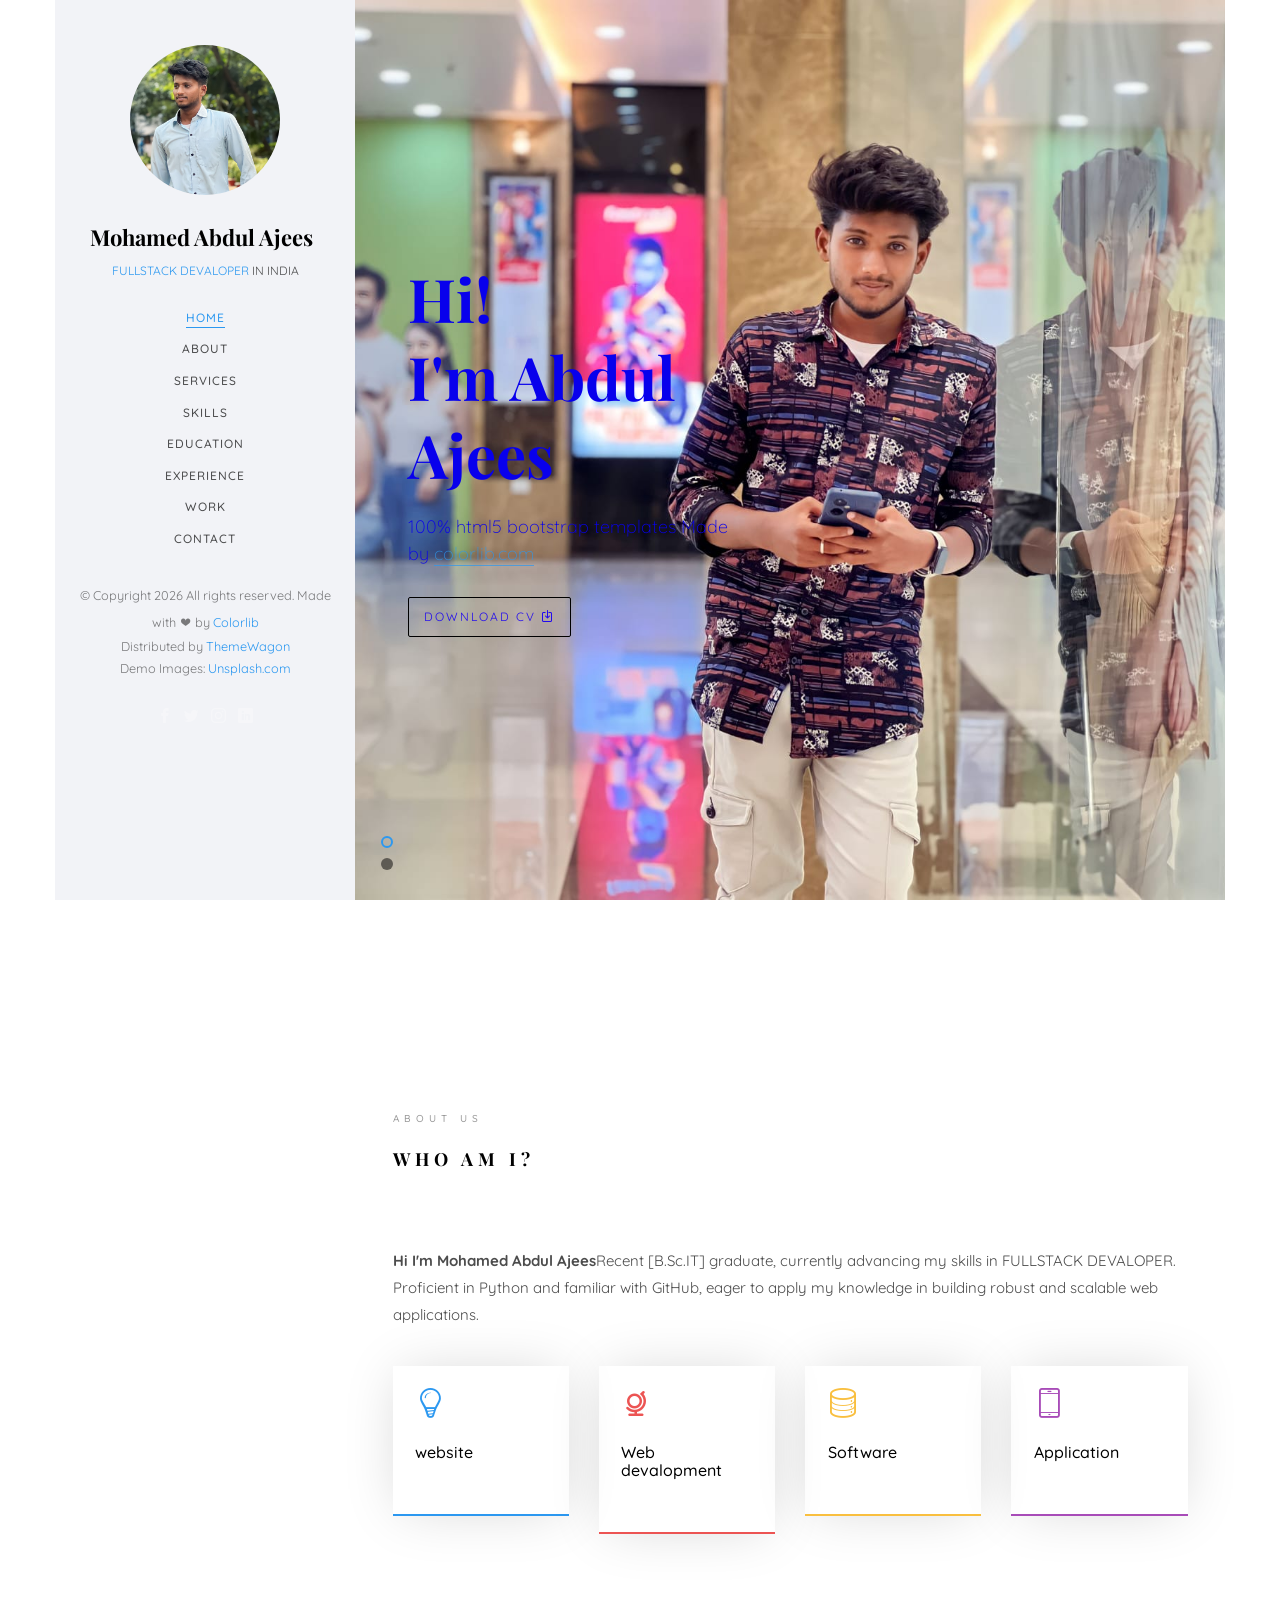
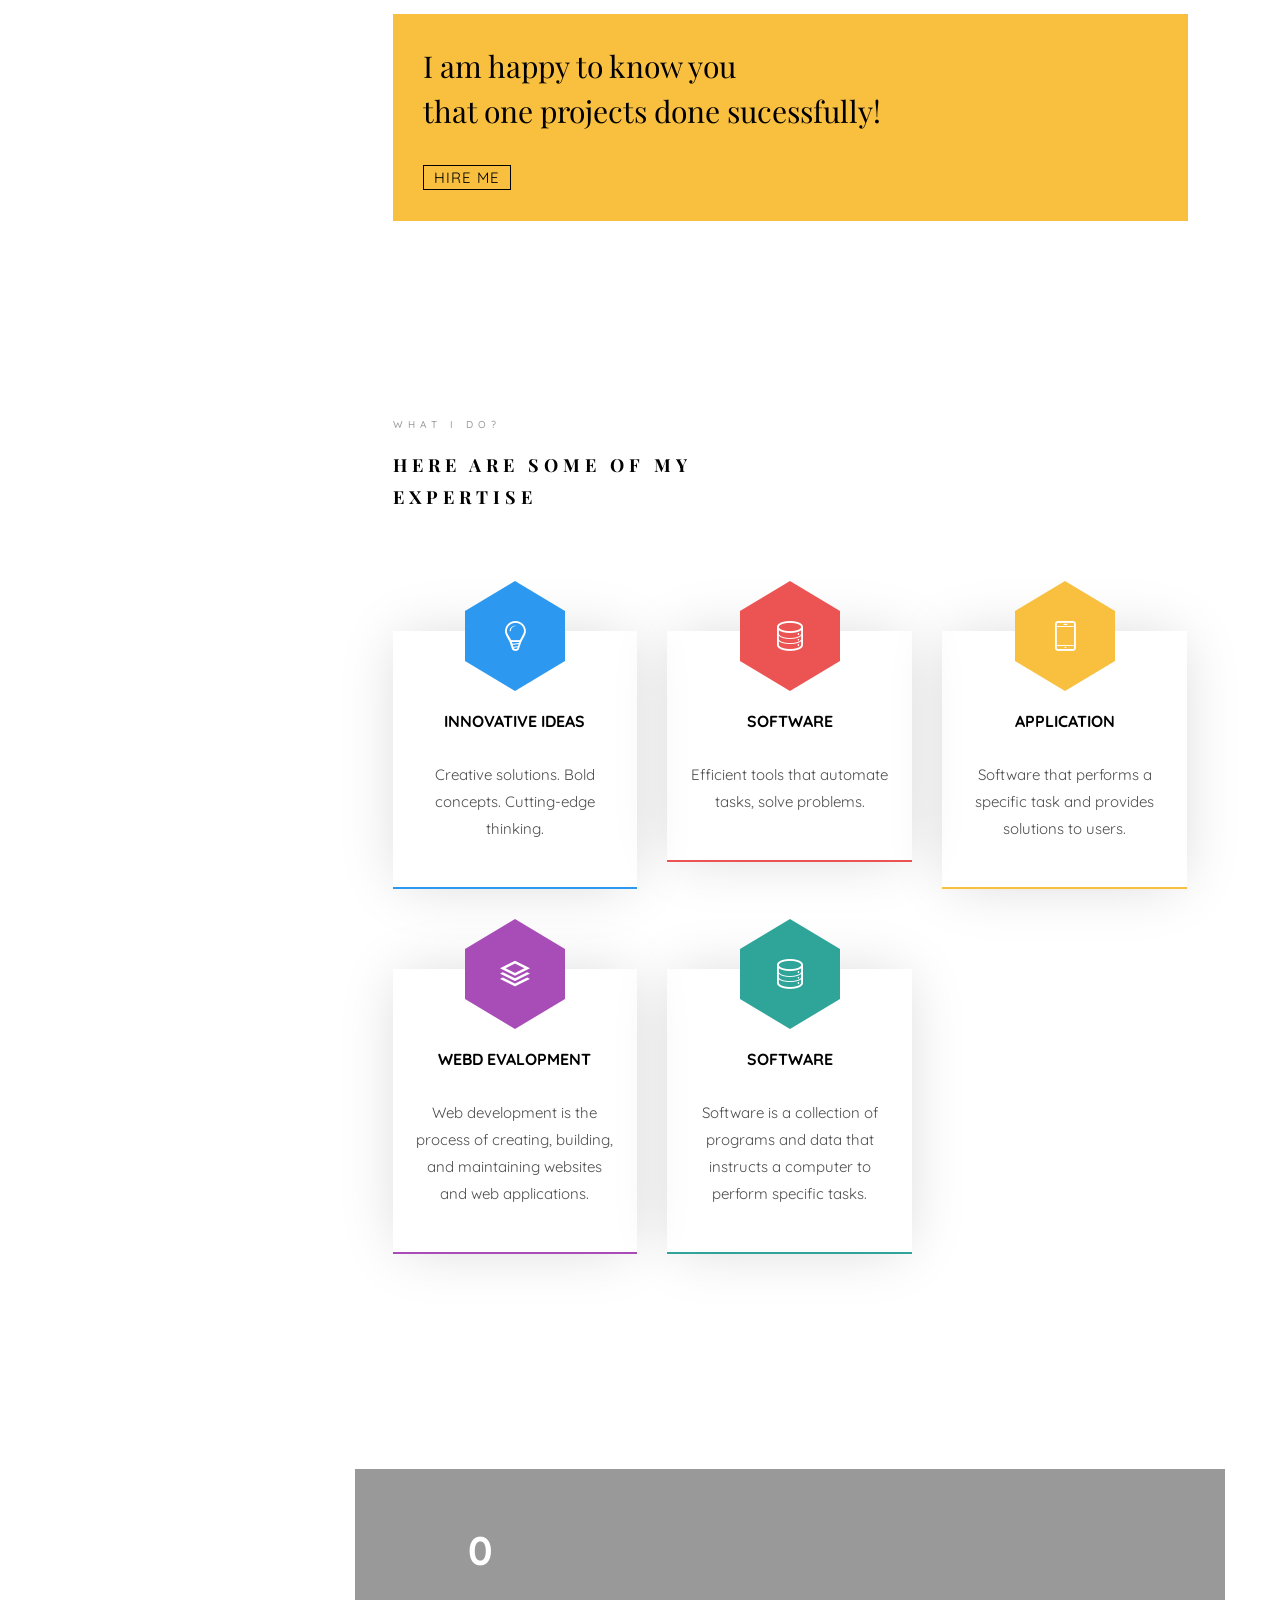
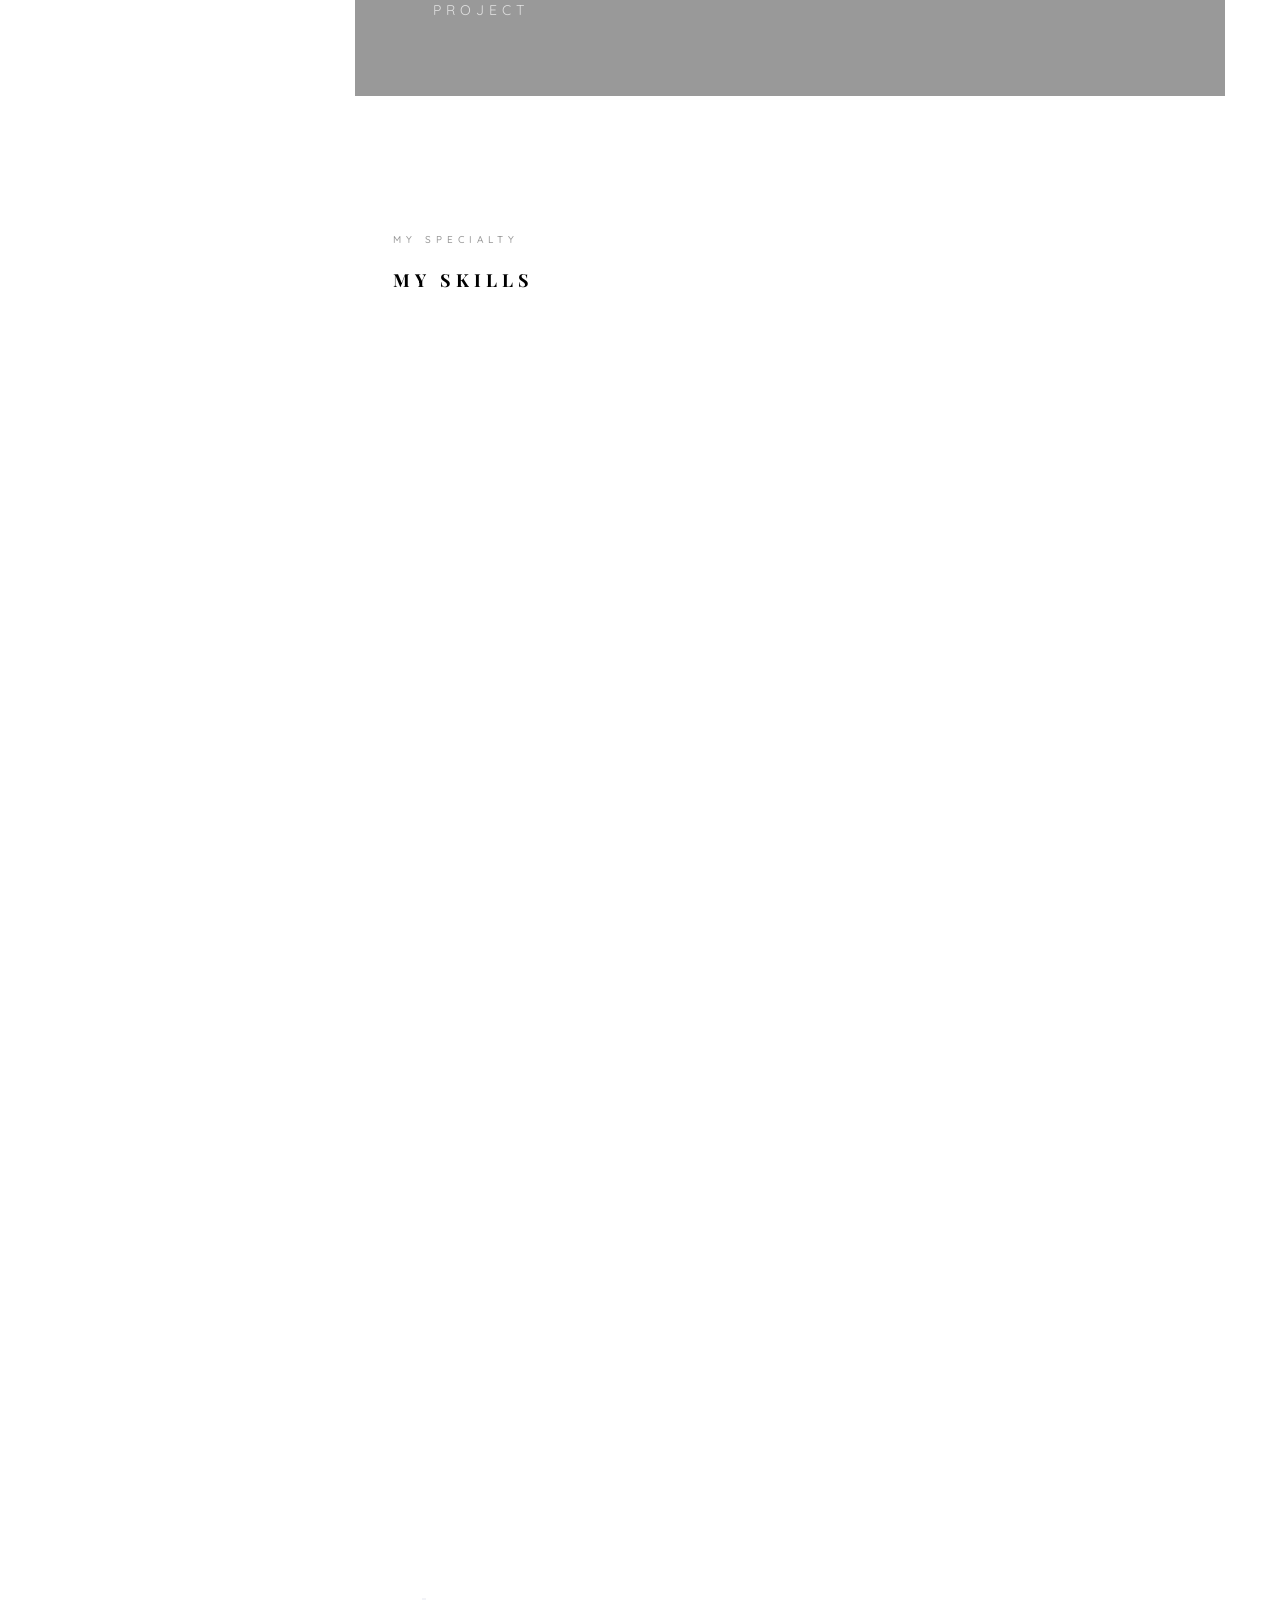
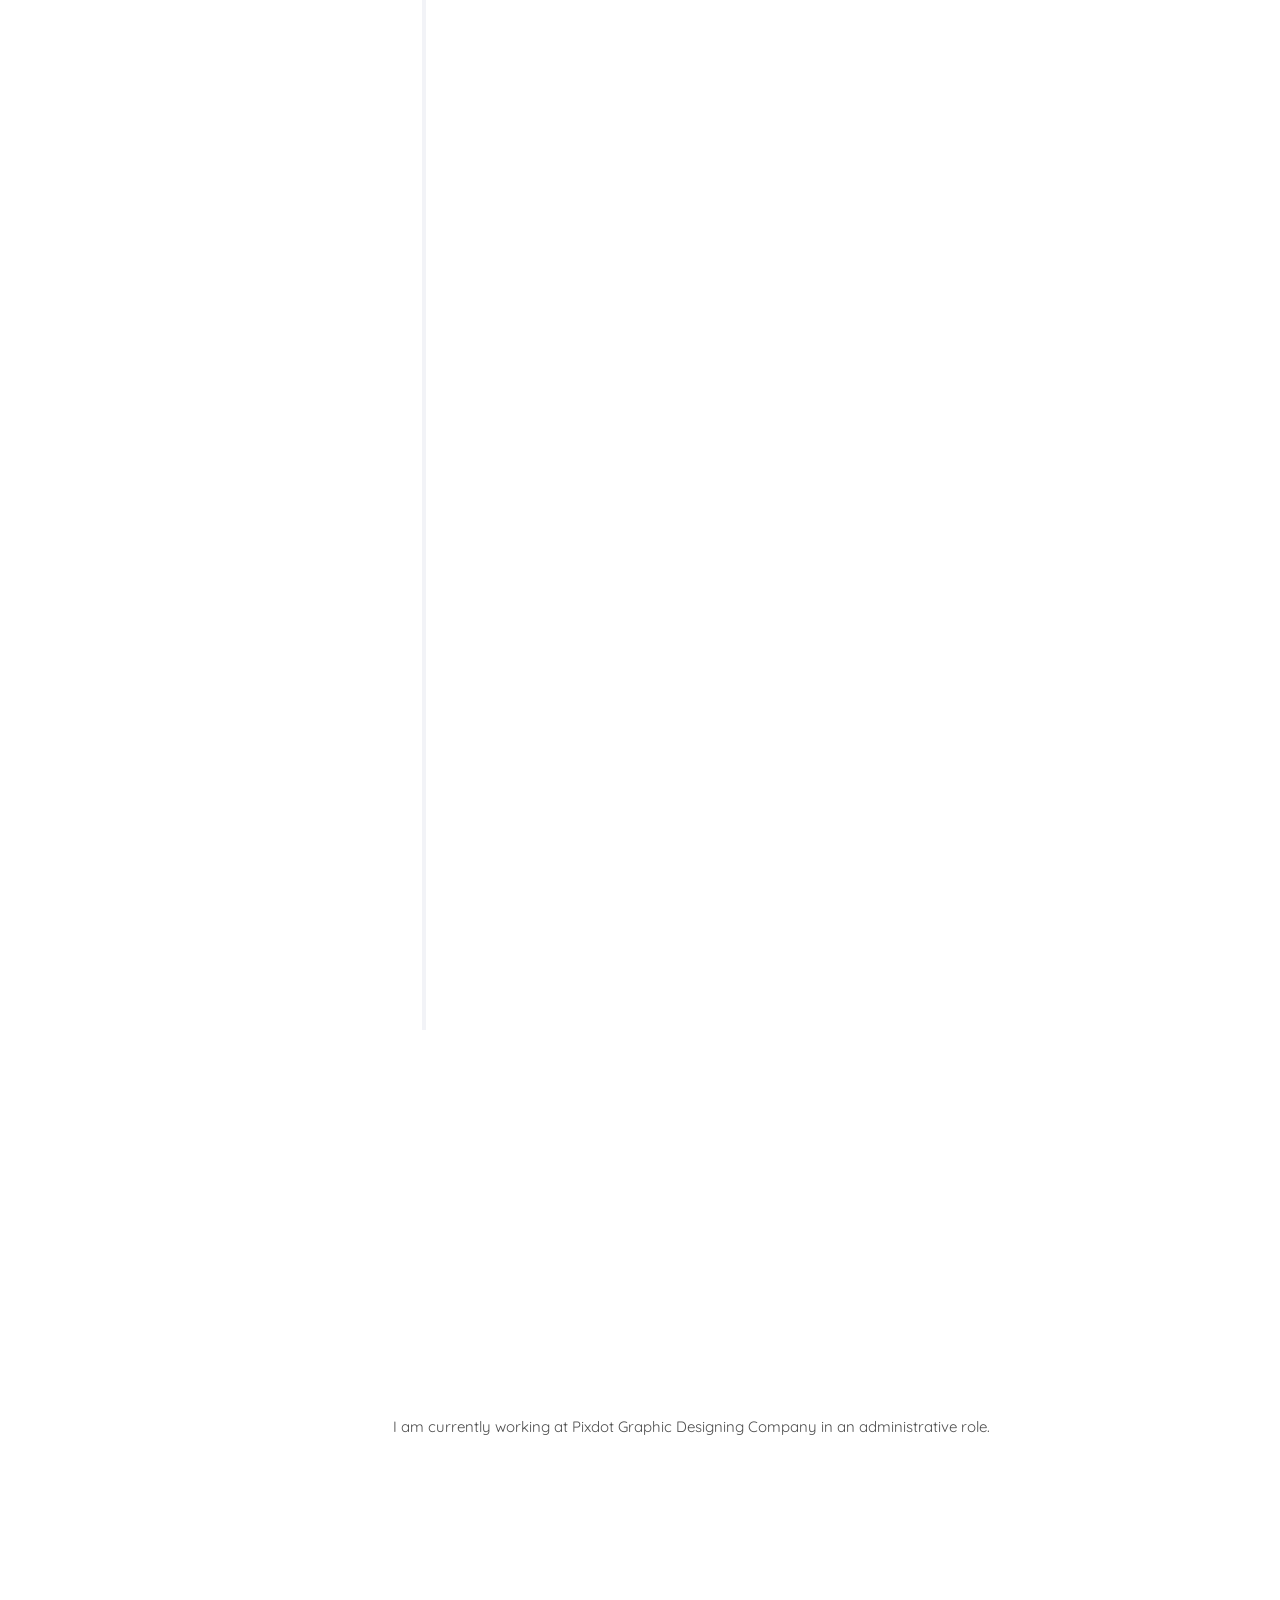
==== index.html @ 79e0f94f "new portfolio" ====
<!DOCTYPE HTML>
<html>
	<head>
	<meta charset="utf-8">
	<meta http-equiv="X-UA-Compatible" content="IE=edge">
	<title>Mohamed Abdul Ajess</title>
	<meta name="viewport" content="width=device-width, initial-scale=1">
	<meta name="description" content="" />
	<meta name="keywords" content="" />
	<meta name="author" content="" />

  <!-- Facebook and Twitter integration -->
	<meta property="og:title" content=""/>
	<meta property="og:image" content=""/>
	<meta property="og:url" content=""/>
	<meta property="og:site_name" content=""/>
	<meta property="og:description" content=""/>
	<meta name="twitter:title" content="" />
	<meta name="twitter:image" content="" />
	<meta name="twitter:url" content="" />
	<meta name="twitter:card" content="" />

	<!-- Place favicon.ico and apple-touch-icon.png in the root directory -->
	<link rel="shortcut icon" href="favicon.ico">

	<link href="https://fonts.googleapis.com/css?family=Quicksand:300,400,500,700" rel="stylesheet">
	<link href="https://fonts.googleapis.com/css?family=Playfair+Display:400,400i,700" rel="stylesheet">
	
	<!-- Animate.css -->
	<link rel="stylesheet" href="css/animate.css">
	<!-- Icomoon Icon Fonts-->
	<link rel="stylesheet" href="css/icomoon.css">
	<!-- Bootstrap  -->
	<link rel="stylesheet" href="css/bootstrap.css">
	<!-- Flexslider  -->
	<link rel="stylesheet" href="css/flexslider.css">
	<!-- Flaticons  -->
	<link rel="stylesheet" href="fonts/flaticon/font/flaticon.css">
	<!-- Owl Carousel -->
	<link rel="stylesheet" href="css/owl.carousel.min.css">
	<link rel="stylesheet" href="css/owl.theme.default.min.css">
	<!-- Theme style  -->
	<link rel="stylesheet" href="css/style.css">

	<!-- Modernizr JS -->
	<script src="js/modernizr-2.6.2.min.js"></script>
	<!-- FOR IE9 below -->
	<!--[if lt IE 9]>
	<script src="js/respond.min.js"></script>
	<![endif]-->

	</head>
	<body>
	<div id="colorlib-page">
		<div class="container-wrap">
		<a href="#" class="js-colorlib-nav-toggle colorlib-nav-toggle" data-toggle="collapse" data-target="#navbar" aria-expanded="false" aria-controls="navbar"><i></i></a>
		<aside id="colorlib-aside" role="complementary" class="border js-fullheight">
			<div class="text-center">
				<div class="author-img" style="background-image: url(images/firstp1.jpg);"></div>
				<h1 id="colorlib-logo"><a href="index.html">Mohamed Abdul Ajees</a></h1>
				<span class="position"><a href="#">fullstack Devaloper</a> in India</span>
			</div>
			<nav id="colorlib-main-menu" role="navigation" class="navbar">
				<div id="navbar" class="collapse">
					<ul>
						<li class="active"><a href="#" data-nav-section="home">Home</a></li>
						<li><a href="#" data-nav-section="about">About</a></li>
						<li><a href="#" data-nav-section="services">Services</a></li>
						<li><a href="#" data-nav-section="skills">Skills</a></li>
						<li><a href="#" data-nav-section="education">Education</a></li>
						<li><a href="#" data-nav-section="experience">Experience</a></li>
						<li><a href="#" data-nav-section="work">Work</a></li>
						<li><a href="#" data-nav-section="contact">Contact</a></li>
					</ul>
				</div>
			</nav>

			<div class="colorlib-footer">
				<p><small>&copy; <!-- Link back to Colorlib can't be removed. Template is licensed under CC BY 3.0. -->
Copyright <script>document.write(new Date().getFullYear());</script> All rights reserved. Made with <i class="icon-heart" aria-hidden="true"></i> by <a href="https://colorlib.com" target="_blank">Colorlib</a>
<!-- Link back to Colorlib can't be removed. Template is licensed under CC BY 3.0. --> </span> <span>Distributed by <a href="https://themewagon.com" target="_blank">ThemeWagon</a></span> <span>Demo Images: <a href="https://unsplash.com/" target="_blank">Unsplash.com</a></span></small></p>
				<ul>
					<li><a href="#"><i class="icon-facebook2"></i></a></li>
					<li><a href="#"><i class="icon-twitter2"></i></a></li>
					<li><a href="#"><i class="icon-instagram"></i></a></li>
					<li><a href="#"><i class="icon-linkedin2"></i></a></li>
				</ul>
			</div>

		</aside>

		<div id="colorlib-main">
			<section id="colorlib-hero" class="js-fullheight" data-section="home">
				<div class="flexslider js-fullheight">
					<ul class="slides">
				   	<li style="background-image: url(images/pic1.jpg);">
				   		<div class="overlay"></div>
				   		<div class="container-fluid">
				   			<div class="row">
					   			<div class="col-md-6 col-md-offset-3 col-md-pull-3 col-sm-12 col-xs-12 js-fullheight slider-text">
					   				<div class="slider-text-inner js-fullheight">
					   					<div class="desc">
						   					<h1>Hi! <br>I'm Abdul Ajees</h1>
						   					<h2>100% html5 bootstrap templates Made by <a href="https://colorlib.com/" target="_blank">colorlib.com</a></h2>
												<p><a class="btn btn-primary btn-learn">Download CV <i class="icon-download4"></i></a></p>
											</div>
					   				</div>
					   			</div>
					   		</div>
				   		</div>
				   	</li>
				   	<li style="background-image: url(images/pic2.jpg);">
				   		<div class="overlay"></div>
				   		<div class="container-fluid">
				   			<div class="row">
					   			<div class="col-md-6 col-md-offset-3 col-md-pull-3 col-sm-12 col-xs-12 js-fullheight slider-text">
					   				<div class="slider-text-inner">
					   					<div class="desc">
						   					<h1>I am <br>a Web Devaloper</h1>
												<h2>100% html5 bootstrap templates Made by <a href="https://colorlib.com/" target="_blank">colorlib.com</a></h2>
												<p><a class="btn btn-primary btn-learn">View Portfolio <i class="icon-briefcase3"></i></a></p>
											</div>
					   				</div>
					   			</div>
					   		</div>
				   		</div>
				   	</li>
				  	</ul>
			  	</div>
			</section>

			<section class="colorlib-about" data-section="about">
				<div class="colorlib-narrow-content">
					<div class="row">
						<div class="col-md-12">
							<div class="row row-bottom-padded-sm animate-box" data-animate-effect="fadeInLeft">
								<div class="col-md-12">
									<div class="about-desc">
										<span class="heading-meta">About Us</span>
										<h2 class="colorlib-heading">Who Am I?</h2>
										<p><strong>Hi I'm Mohamed Abdul Ajees</strong>Recent [B.Sc.IT] graduate, currently advancing my skills in FULLSTACK DEVALOPER. Proficient in Python and familiar with GitHub, eager to apply my knowledge in building robust and scalable web applications.</p>
									</div>
								</div>
							</div>
							<div class="row">
								<div class="col-md-3 animate-box" data-animate-effect="fadeInLeft">
									<div class="services color-1">
										<span class="icon2"><i class="icon-bulb"></i></span>
										<h3>website          </h3>
									</div>
								</div>
								<div class="col-md-3 animate-box" data-animate-effect="fadeInRight">
									<div class="services color-2">
										<span class="icon2"><i class="icon-globe-outline"></i></span>
										<h3>Web devalopment</h3>
									</div>
								</div>
								<div class="col-md-3 animate-box" data-animate-effect="fadeInTop">
									<div class="services color-3">
										<span class="icon2"><i class="icon-data"></i></span>
										<h3>Software       </h3>
									</div>
								</div>
								<div class="col-md-3 animate-box" data-animate-effect="fadeInBottom">
									<div class="services color-4">
										<span class="icon2"><i class="icon-phone3"></i></span>
										<h3>Application      </h3>
									</div>
								</div>
							</div>
							<div class="row">
								<div class="col-md-12 animate-box" data-animate-effect="fadeInLeft">
									<div class="hire">
										<h2>I am happy to know you <br>that one projects done sucessfully!</h2>
										<a href="#" class="btn-hire">Hire me</a>
									</div>
								</div>
							</div>
						</div>
					</div>
				</div>
			</section>


			
			<section class="colorlib-services" data-section="services">
				<div class="colorlib-narrow-content">
					<div class="row">
						<div class="col-md-6 col-md-offset-3 col-md-pull-3 animate-box" data-animate-effect="fadeInLeft">
							<span class="heading-meta">What I do?</span>
							<h2 class="colorlib-heading">Here are some of my expertise</h2>
						</div>
					</div>
					<div class="row row-pt-md">
						<div class="col-md-4 text-center animate-box">
							<div class="services color-1">
								<span class="icon">
									<i class="icon-bulb"></i>
								</span>
								<div class="desc">
									<h3>Innovative Ideas     </h3>
									<p>Creative solutions. Bold concepts. Cutting-edge thinking.</p>
								</div>
							</div>
						</div>
						<div class="col-md-4 text-center animate-box">
							<div class="services color-2">
								<span class="icon">
									<i class="icon-data"></i>
								</span>
								<div class="desc">
									<h3>Software     </h3>
									<p>Efficient tools that automate tasks, solve problems.</p>
								</div>
							</div>
						</div>
						<div class="col-md-4 text-center animate-box">
							<div class="services color-3">
								<span class="icon">
									<i class="icon-phone3"></i>
								</span>
								<div class="desc">
									<h3>Application     </h3>
									<p>Software that performs a specific task and provides solutions to users.</p>
								</div>
							</div>
						</div>
						<div class="col-md-4 text-center animate-box">
							<div class="services color-4">
								<span class="icon">
									<i class="icon-layers2"></i>
								</span>
								<div class="desc">
									<h3>Webd evalopment</h3>
									<p>Web development is the process of creating, building, and maintaining websites and web applications.</p>
								</div>
							</div>
						</div>
						<div class="col-md-4 text-center animate-box">
							<div class="services color-5">
								<span class="icon">
									<i class="icon-data"></i>
								</span>
								<div class="desc">
									<h3>Software</h3>
									<p>Software is a collection of programs and data that instructs a computer to perform specific tasks.</p>
								</div>
							</div>
						</div>
						
					</div>
				</div>
			</section>
			
			<div id="colorlib-counter" class="colorlib-counters" style="background-image: url(images/cover1.jpg);" data-stellar-background-ratio="0.5">
				<div class="overlay"></div>
				<div class="colorlib-narrow-content">
					<div class="row">
					</div>
					<div class="row">
						
						<div class="col-md-3 text-center animate-box">
							<span class="colorlib-counter js-counter" data-from="0" data-to="1" data-speed="5000" data-refresh-interval="50"></span>
							<span class="colorlib-counter-label">project</span>
						</div>
					</div>
				</div>
			</div>

			<section class="colorlib-skills" data-section="skills">
				<div class="colorlib-narrow-content">
					<div class="row">
						<div class="col-md-6 col-md-offset-3 col-md-pull-3 animate-box" data-animate-effect="fadeInLeft">
							<span class="heading-meta">My Specialty</span>
							<h2 class="colorlib-heading animate-box">My Skills</h2>
						</div>
					</div>
					<div class="row">
						<div class="col-md-12 animate-box" data-animate-effect="fadeInLeft">
							<p>FULLSTACK DEVALOPER, skilled in both frontend and backend technologies. Expertise in creating dynamic, responsive websites and applications with a focus on delivering comprehensive and innovative solutions.</p>
						</div>
						<div class="col-md-6 animate-box" data-animate-effect="fadeInLeft">
							<div class="progress-wrap">
								<h3>Python</h3>
								<div class="progress">
								 	<div class="progress-bar color-1" role="progressbar" aria-valuenow="75"
								  	aria-valuemin="0" aria-valuemax="100" style="width:75%">
								    <span>75%</span>
								  	</div>
								</div>
							</div>
						</div>
						<div class="col-md-6 animate-box" data-animate-effect="fadeInRight">
							<div class="progress-wrap">
								<h3>GitHub</h3>
								<div class="progress">
								 	<div class="progress-bar color-5" role="progressbar" aria-valuenow="60"
								  	aria-valuemin="0" aria-valuemax="100" style="width:60%">
								    <span>75%</span>
								  	</div>
								</div>
							</div>
						</div>
						<div class="col-md-6 animate-box" data-animate-effect="fadeInLeft">
							<div class="progress-wrap">
								<h3>HTML5</h3>
								<div class="progress">
								 	<div class="progress-bar color-3" role="progressbar" aria-valuenow="85"
								  	aria-valuemin="0" aria-valuemax="100" style="width:85%">
								    <span>80%</span>
								  	</div>
								</div>
							</div>
						</div>
						<div class="col-md-6 animate-box" data-animate-effect="fadeInRight">
							<div class="progress-wrap">
								<h3>CSS3</h3>
								<div class="progress">
								 	<div class="progress-bar color-4" role="progressbar" aria-valuenow="90"
								  	aria-valuemin="0" aria-valuemax="100" style="width:90%">
								    <span>80%</span>
								  	</div>
								</div>
							</div>
						</div>
						
					</div>
				</div>
			</section>

			<section class="colorlib-education" data-section="education">
				<div class="colorlib-narrow-content">
					<div class="row">
						<div class="col-md-6 col-md-offset-3 col-md-pull-3 animate-box" data-animate-effect="fadeInLeft">
							<span class="heading-meta">Education</span>
							<h2 class="colorlib-heading animate-box">Education</h2>
						</div>
					</div>
					<div class="row">
						<div class="col-md-12 animate-box" data-animate-effect="fadeInLeft">
							<div class="fancy-collapse-panel">
								<div class="panel-group" id="accordion" role="tablist" aria-multiselectable="true">
									<div class="panel panel-default">
									    <div class="panel-heading" role="tab" id="headingOne">
									        <h4 class="panel-title">
									            <a data-toggle="collapse" data-parent="#accordion" href="#collapseOne" aria-expanded="true" aria-controls="collapseOne">Bachelor Degree of Information Technology
									            </a>
									        </h4>
									    </div>
									    <div id="collapseOne" class="panel-collapse collapse in" role="tabpanel" aria-labelledby="headingOne">
									         <div class="panel-body">
									            <div class="row">
										      		<div class="col-md-6">
										      			<p>Far far away, behind the word mountains, far from the countries Vokalia and Consonantia, there live the blind texts. </p>
										      		</div>
										      		<div class="col-md-6">
										      			<p>Separated they live in Bookmarksgrove right at the coast of the Semantics, a large language ocean.</p>
										      		</div>
										      	</div>
									         </div>
									    </div>
									</div>
									<div class="panel panel-default">
									    <div class="panel-heading" role="tab" id="headingTwo">
									        <h4 class="panel-title">
									            <a class="collapsed" data-toggle="collapse" data-parent="#accordion" href="#collapseTwo" aria-expanded="false" aria-controls="collapseTwo">Extra Course of Fullstack devalopment
									            </a>
									        </h4>
									    </div>
									    <div id="collapseTwo" class="panel-collapse collapse" role="tabpanel" aria-labelledby="headingTwo">
									        <div class="panel-body">
									            <p>Far far away, behind the word <strong>mountains</strong>, far from the countries Vokalia and Consonantia, there live the blind texts. Separated they live in Bookmarksgrove right at the coast of the Semantics, a large language ocean.</p>
													<ul>
														<li>Separated they live in Bookmarksgrove right</li>
														<li>Separated they live in Bookmarksgrove right</li>
													</ul>
									        </div>
									    </div>
									</div>
									<div class="panel panel-default">
									    <div class="panel-heading" role="tab" id="headingThree">
									        <h4 class="panel-title">
									            <a class="collapsed" data-toggle="collapse" data-parent="#accordion" href="#collapseThree" aria-expanded="false" aria-controls="collapseThree">High School Secondary Education
									            </a>
									        </h4>
									    </div>
									    <div id="collapseThree" class="panel-collapse collapse" role="tabpanel" aria-labelledby="headingThree">
									        <div class="panel-body">
									            <p>Far far away, behind the word <strong>mountains</strong>, far from the countries Vokalia and Consonantia, there live the blind texts. Separated they live in Bookmarksgrove right at the coast of the Semantics, a large language ocean.</p>	
									        </div>
									    </div>
									</div>

								</div>
							</div>
						</div>
					</div>
				</div>
			</section>

			<section class="colorlib-experience" data-section="experience">
				<div class="colorlib-narrow-content">
					<div class="row">
						<div class="col-md-6 col-md-offset-3 col-md-pull-3 animate-box" data-animate-effect="fadeInLeft">
							<span class="heading-meta">Experience</span>
							<h2 class="colorlib-heading animate-box">Work Experience</h2>
						</div>
					</div>
					<div class="row">
						<div class="col-md-12">
				         <div class="timeline-centered">
					         <article class="timeline-entry animate-box" data-animate-effect="fadeInLeft">
					            <div class="timeline-entry-inner">

					               <div class="timeline-icon color-1">
					                  <i class="icon-pen2"></i>
					               </div>

					               <div class="timeline-label">
					                  <h2><a href="#">Full Stack Developer</a> <span>2017-2018</span></h2>
					                  <p>Tolerably earnestly middleton extremely distrusts she boy now not. Add and offered prepare how cordial two promise. Greatly who affixed suppose but enquire compact prepare all put. Added forth chief trees but rooms think may.</p>
					               </div>
					            </div>
					         </article>


					         <article class="timeline-entry animate-box" data-animate-effect="fadeInRight">
					            <div class="timeline-entry-inner">
					               <div class="timeline-icon color-2">
					                  <i class="icon-pen2"></i>
					               </div>
					               <div class="timeline-label">
					               	<h2><a href="#">Front End Developer at Google Company</a> <span>2017-2018</span></h2>
					                  <p>Even the all-powerful Pointing has no control about the blind texts it is an almost unorthographic life One day however a small line of blind text by the name of Lorem Ipsum decided to leave for the far World of Grammar.</p>
					               </div>
					            </div>
					         </article>

					         <article class="timeline-entry animate-box" data-animate-effect="fadeInLeft">
					            <div class="timeline-entry-inner">
					               <div class="timeline-icon color-3">
					                  <i class="icon-pen2"></i>
					               </div>
					               <div class="timeline-label">
					               	<h2><a href="#">System Analyst</a> <span>2017-2018</span></h2>
					                  <p>Even the all-powerful Pointing has no control about the blind texts it is an almost unorthographic life One day however a small line of blind text by the name of Lorem Ipsum decided to leave for the far World of Grammar.</p>
					               </div>
					            </div>
					         </article>

					         <article class="timeline-entry animate-box" data-animate-effect="fadeInTop">
					            <div class="timeline-entry-inner">
					               <div class="timeline-icon color-4">
					                  <i class="icon-pen2"></i>
					               </div>
					               <div class="timeline-label">
					               	<h2><a href="#">Creative Designer</a> <span>2017-2018</span></h2>
					                  <p>Even the all-powerful Pointing has no control about the blind texts it is an almost unorthographic life One day however a small line of blind text by the name of Lorem Ipsum decided to leave for the far World of Grammar.</p>
					               </div>
					            </div>
					         </article>

					         <article class="timeline-entry animate-box" data-animate-effect="fadeInLeft">
					            <div class="timeline-entry-inner">
					               <div class="timeline-icon color-5">
					                  <i class="icon-pen2"></i>
					               </div>
					               <div class="timeline-label">
					               	<h2><a href="#">UI/UX Designer at Envato</a> <span>2017-2018</span></h2>
					                  <p>Even the all-powerful Pointing has no control about the blind texts it is an almost unorthographic life One day however a small line of blind text by the name of Lorem Ipsum decided to leave for the far World of Grammar.</p>
					               </div>
					            </div>
					         </article>

					         <article class="timeline-entry begin animate-box" data-animate-effect="fadeInBottom">
					            <div class="timeline-entry-inner">
					               <div class="timeline-icon color-none">
					               </div>
					            </div>
					         </article>
					      </div>
					   </div>
				   </div>
				</div>
			</section>

			<section class="colorlib-work" data-section="work">
				<div class="colorlib-narrow-content">
					<div class="row">
						<div class="col-md-6 col-md-offset-3 col-md-pull-3 animate-box" data-animate-effect="fadeInLeft">
							<span class="heading-meta">My Work</span>
							<h2 class="colorlib-heading animate-box">Recent Work</h2>
						</div>
					</div>
					<div><p>I am currently working at Pixdot Graphic Designing Company in an administrative role.</p></div>
					
				</div>
			</section>

			

			<section class="colorlib-contact" data-section="contact">
				<div class="colorlib-narrow-content">
					<div class="row">
						<div class="col-md-6 col-md-offset-3 col-md-pull-3 animate-box" data-animate-effect="fadeInLeft">
							<span class="heading-meta">Get in Touch</span>
							<h2 class="colorlib-heading">Contact</h2>
						</div>
					</div>
					<div class="row">
						<div class="col-md-5">
							<div class="colorlib-feature colorlib-feature-sm animate-box" data-animate-effect="fadeInLeft">
								<div class="colorlib-icon">
									<i class="icon-globe-outline"></i>
								</div>
								<div class="colorlib-text">
									<p><a href="#">abdulajee2609@gmail.com</a></p>
								</div>
							</div>

							<div class="colorlib-feature colorlib-feature-sm animate-box" data-animate-effect="fadeInLeft">
								<div class="colorlib-icon">
									<i class="icon-map"></i>
								</div>
								<div class="colorlib-text">
									<p> new no 46,85 th st,
										Sivalingapuram,
										K.k.nagar
										Chennai -78</p>
								</div>
							</div>

							<div class="colorlib-feature colorlib-feature-sm animate-box" data-animate-effect="fadeInLeft">
								<div class="colorlib-icon">
									<i class="icon-phone"></i>
								</div>
								<div class="colorlib-text">
									<p><a href="tel://">+91 7397251760</a></p>
								</div>
							</div>
						</div>
						<div class="col-md-7 col-md-push-1">
							<div class="row">
								<div class="col-md-10 col-md-offset-1 col-md-pull-1 animate-box" data-animate-effect="fadeInRight">
									<form action="">
										<div class="form-group">
											<input type="text" class="form-control" placeholder="Name">
										</div>
										<div class="form-group">
											<input type="text" class="form-control" placeholder="Email">
										</div>
										<div class="form-group">
											<input type="text" class="form-control" placeholder="Subject">
										</div>
										<div class="form-group">
											<textarea name="" id="message" cols="30" rows="7" class="form-control" placeholder="Message"></textarea>
										</div>
										<div class="form-group">
											<input type="submit" class="btn btn-primary btn-send-message" value="Send Message">
										</div>
									</form>
								</div>
								
							</div>
						</div>
					</div>
				</div>
			</section>

		</div><!-- end:colorlib-main -->
	</div><!-- end:container-wrap -->
	</div><!-- end:colorlib-page -->

	<!-- jQuery -->
	<script src="js/jquery.min.js"></script>
	<!-- jQuery Easing -->
	<script src="js/jquery.easing.1.3.js"></script>
	<!-- Bootstrap -->
	<script src="js/bootstrap.min.js"></script>
	<!-- Waypoints -->
	<script src="js/jquery.waypoints.min.js"></script>
	<!-- Flexslider -->
	<script src="js/jquery.flexslider-min.js"></script>
	<!-- Owl carousel -->
	<script src="js/owl.carousel.min.js"></script>
	<!-- Counters -->
	<script src="js/jquery.countTo.js"></script>
	
	
	<!-- MAIN JS -->
	<script src="js/main.js"></script>

	</body>
</html>
---- css/icomoon.css ----
@font-face {
  font-family: 'icomoon';
  src:  url('fonts/icomoon.eot?6py85u');
  src:  url('fonts/icomoon.eot?6py85u#iefix') format('embedded-opentype'),
    url('fonts/icomoon.ttf?6py85u') format('truetype'),
    url('fonts/icomoon.woff?6py85u') format('woff'),
    url('fonts/icomoon.svg?6py85u#icomoon') format('svg');
  font-weight: normal;
  font-style: normal;
}

[class^="icon-"], [class*=" icon-"] {
  /* use !important to prevent issues with browser extensions that change fonts */
  font-family: 'icomoon' !important;
  speak: none;
  font-style: normal;
  font-weight: normal;
  font-variant: normal;
  text-transform: none;
  line-height: 1;

  /* Better Font Rendering =========== */
  -webkit-font-smoothing: antialiased;
  -moz-osx-font-smoothing: grayscale;
}

.icon-times:before {
  content: "\e930";
}
.icon-tick:before {
  content: "\e931";
}
.icon-plus:before {
  content: "\e932";
}
.icon-minus:before {
  content: "\e933";
}
.icon-equals:before {
  content: "\e934";
}
.icon-divide:before {
  content: "\e935";
}
.icon-chevron-right:before {
  content: "\e936";
}
.icon-chevron-left:before {
  content: "\e937";
}
.icon-arrow-right-thick:before {
  content: "\e938";
}
.icon-arrow-left-thick:before {
  content: "\e939";
}
.icon-th-small:before {
  content: "\e93a";
}
.icon-th-menu:before {
  content: "\e93b";
}
.icon-th-list:before {
  content: "\e93c";
}
.icon-th-large:before {
  content: "\e93d";
}
.icon-home:before {
  content: "\e93e";
}
.icon-arrow-forward:before {
  content: "\e93f";
}
.icon-arrow-back:before {
  content: "\e940";
}
.icon-rss:before {
  content: "\e941";
}
.icon-location:before {
  content: "\e942";
}
.icon-link:before {
  content: "\e943";
}
.icon-image:before {
  content: "\e944";
}
.icon-arrow-up-thick:before {
  content: "\e945";
}
.icon-arrow-down-thick:before {
  content: "\e946";
}
.icon-starburst:before {
  content: "\e947";
}
.icon-starburst-outline:before {
  content: "\e948";
}
.icon-star3:before {
  content: "\e949";
}
.icon-flow-children:before {
  content: "\e94a";
}
.icon-export:before {
  content: "\e94b";
}
.icon-delete2:before {
  content: "\e94c";
}
.icon-delete-outline:before {
  content: "\e94d";
}
.icon-cloud-storage:before {
  content: "\e94e";
}
.icon-wi-fi:before {
  content: "\e94f";
}
.icon-heart:before {
  content: "\e950";
}
.icon-flash:before {
  content: "\e951";
}
.icon-cancel:before {
  content: "\e952";
}
.icon-backspace:before {
  content: "\e953";
}
.icon-attachment:before {
  content: "\e954";
}
.icon-arrow-move:before {
  content: "\e955";
}
.icon-warning:before {
  content: "\e956";
}
.icon-user:before {
  content: "\e957";
}
.icon-radar:before {
  content: "\e958";
}
.icon-lock-open:before {
  content: "\e959";
}
.icon-lock-closed:before {
  content: "\e95a";
}
.icon-location-arrow:before {
  content: "\e95b";
}
.icon-info:before {
  content: "\e95c";
}
.icon-user-delete:before {
  content: "\e95d";
}
.icon-user-add:before {
  content: "\e95e";
}
.icon-media-pause:before {
  content: "\e95f";
}
.icon-group:before {
  content: "\e960";
}
.icon-chart-pie:before {
  content: "\e961";
}
.icon-chart-line:before {
  content: "\e962";
}
.icon-chart-bar:before {
  content: "\e963";
}
.icon-chart-area:before {
  content: "\e964";
}
.icon-video:before {
  content: "\e965";
}
.icon-point-of-interest:before {
  content: "\e966";
}
.icon-infinity:before {
  content: "\e967";
}
.icon-globe:before {
  content: "\e968";
}
.icon-eye:before {
  content: "\e969";
}
.icon-cog:before {
  content: "\e96a";
}
.icon-camera:before {
  content: "\e96b";
}
.icon-upload:before {
  content: "\e96c";
}
.icon-scissors:before {
  content: "\e96d";
}
.icon-refresh:before {
  content: "\e96e";
}
.icon-pin:before {
  content: "\e96f";
}
.icon-key:before {
  content: "\e970";
}
.icon-info-large:before {
  content: "\e971";
}
.icon-eject:before {
  content: "\e972";
}
.icon-download:before {
  content: "\e973";
}
.icon-zoom:before {
  content: "\e974";
}
.icon-zoom-out:before {
  content: "\e975";
}
.icon-zoom-in:before {
  content: "\e976";
}
.icon-sort-numerically:before {
  content: "\e977";
}
.icon-sort-alphabetically:before {
  content: "\e978";
}
.icon-input-checked:before {
  content: "\e979";
}
.icon-calender:before {
  content: "\e97a";
}
.icon-world2:before {
  content: "\e97b";
}
.icon-notes:before {
  content: "\e97c";
}
.icon-code:before {
  content: "\e97d";
}
.icon-arrow-sync:before {
  content: "\e97e";
}
.icon-arrow-shuffle:before {
  content: "\e97f";
}
.icon-arrow-repeat:before {
  content: "\e980";
}
.icon-arrow-minimise:before {
  content: "\e981";
}
.icon-arrow-maximise:before {
  content: "\e982";
}
.icon-arrow-loop:before {
  content: "\e983";
}
.icon-anchor:before {
  content: "\e984";
}
.icon-spanner:before {
  content: "\e985";
}
.icon-puzzle:before {
  content: "\e986";
}
.icon-power:before {
  content: "\e987";
}
.icon-plane:before {
  content: "\e988";
}
.icon-pi:before {
  content: "\e989";
}
.icon-phone:before {
  content: "\e98a";
}
.icon-microphone2:before {
  content: "\e98b";
}
.icon-media-rewind:before {
  content: "\e98c";
}
.icon-flag:before {
  content: "\e98d";
}
.icon-adjust-brightness:before {
  content: "\e98e";
}
.icon-waves:before {
  content: "\e98f";
}
.icon-social-twitter:before {
  content: "\e990";
}
.icon-social-facebook:before {
  content: "\e991";
}
.icon-social-dribbble:before {
  content: "\e992";
}
.icon-media-stop:before {
  content: "\e993";
}
.icon-media-record:before {
  content: "\e994";
}
.icon-media-play:before {
  content: "\e995";
}
.icon-media-fast-forward:before {
  content: "\e996";
}
.icon-media-eject:before {
  content: "\e997";
}
.icon-social-vimeo:before {
  content: "\e998";
}
.icon-social-tumbler:before {
  content: "\e999";
}
.icon-social-skype:before {
  content: "\e99a";
}
.icon-social-pinterest:before {
  content: "\e99b";
}
.icon-social-linkedin:before {
  content: "\e99c";
}
.icon-social-last-fm:before {
  content: "\e99d";
}
.icon-social-github:before {
  content: "\e99e";
}
.icon-social-flickr:before {
  content: "\e99f";
}
.icon-at:before {
  content: "\e9a0";
}
.icon-times-outline:before {
  content: "\e9a1";
}
.icon-plus-outline:before {
  content: "\e9a2";
}
.icon-minus-outline:before {
  content: "\e9a3";
}
.icon-tick-outline:before {
  content: "\e9a4";
}
.icon-th-large-outline:before {
  content: "\e9a5";
}
.icon-equals-outline:before {
  content: "\e9a6";
}
.icon-divide-outline:before {
  content: "\e9a7";
}
.icon-chevron-right-outline:before {
  content: "\e9a8";
}
.icon-chevron-left-outline:before {
  content: "\e9a9";
}
.icon-arrow-right-outline:before {
  content: "\e9aa";
}
.icon-arrow-left-outline:before {
  content: "\e9ab";
}
.icon-th-small-outline:before {
  content: "\e9ac";
}
.icon-th-menu-outline:before {
  content: "\e9ad";
}
.icon-th-list-outline:before {
  content: "\e9ae";
}
.icon-news2:before {
  content: "\e9b1";
}
.icon-home-outline:before {
  content: "\e9b2";
}
.icon-arrow-up-outline:before {
  content: "\e9b3";
}
.icon-arrow-forward-outline:before {
  content: "\e9b4";
}
.icon-arrow-down-outline:before {
  content: "\e9b5";
}
.icon-arrow-back-outline:before {
  content: "\e9b6";
}
.icon-trash3:before {
  content: "\e9b7";
}
.icon-rss-outline:before {
  content: "\e9b8";
}
.icon-message:before {
  content: "\e9b9";
}
.icon-location-outline:before {
  content: "\e9ba";
}
.icon-link-outline:before {
  content: "\e9bb";
}
.icon-image-outline:before {
  content: "\e9bc";
}
.icon-export-outline:before {
  content: "\e9bd";
}
.icon-cross:before {
  content: "\e9be";
}
.icon-wi-fi-outline:before {
  content: "\e9bf";
}
.icon-star-outline:before {
  content: "\e9c0";
}
.icon-media-pause-outline:before {
  content: "\e9c1";
}
.icon-mail:before {
  content: "\e9c2";
}
.icon-heart-outline:before {
  content: "\e9c3";
}
.icon-flash-outline:before {
  content: "\e9c4";
}
.icon-cancel-outline:before {
  content: "\e9c5";
}
.icon-beaker:before {
  content: "\e9c6";
}
.icon-arrow-move-outline:before {
  content: "\e9c7";
}
.icon-watch2:before {
  content: "\e9c8";
}
.icon-warning-outline:before {
  content: "\e9c9";
}
.icon-time:before {
  content: "\e9ca";
}
.icon-radar-outline:before {
  content: "\e9cb";
}
.icon-lock-open-outline:before {
  content: "\e9cc";
}
.icon-location-arrow-outline:before {
  content: "\e9cd";
}
.icon-info-outline:before {
  content: "\e9ce";
}
.icon-backspace-outline:before {
  content: "\e9cf";
}
.icon-attachment-outline:before {
  content: "\e9d0";
}
.icon-user-outline:before {
  content: "\e9d1";
}
.icon-user-delete-outline:before {
  content: "\e9d2";
}
.icon-user-add-outline:before {
  content: "\e9d3";
}
.icon-lock-closed-outline:before {
  content: "\e9d4";
}
.icon-group-outline:before {
  content: "\e9d5";
}
.icon-chart-pie-outline:before {
  content: "\e9d6";
}
.icon-chart-line-outline:before {
  content: "\e9d7";
}
.icon-chart-bar-outline:before {
  content: "\e9d8";
}
.icon-chart-area-outline:before {
  content: "\e9d9";
}
.icon-video-outline:before {
  content: "\e9da";
}
.icon-point-of-interest-outline:before {
  content: "\e9db";
}
.icon-map:before {
  content: "\e9dc";
}
.icon-key-outline:before {
  content: "\e9dd";
}
.icon-infinity-outline:before {
  content: "\e9de";
}
.icon-globe-outline:before {
  content: "\e9df";
}
.icon-eye-outline:before {
  content: "\e9e0";
}
.icon-cog-outline:before {
  content: "\e9e1";
}
.icon-camera-outline:before {
  content: "\e9e2";
}
.icon-upload-outline:before {
  content: "\e9e3";
}
.icon-support:before {
  content: "\e9e4";
}
.icon-scissors-outline:before {
  content: "\e9e5";
}
.icon-refresh-outline:before {
  content: "\e9e6";
}
.icon-info-large-outline:before {
  content: "\e9e7";
}
.icon-eject-outline:before {
  content: "\e9e8";
}
.icon-download-outline:before {
  content: "\e9e9";
}
.icon-battery-mid:before {
  content: "\e9ea";
}
.icon-battery-low:before {
  content: "\e9eb";
}
.icon-battery-high:before {
  content: "\e9ec";
}
.icon-zoom-outline:before {
  content: "\e9ed";
}
.icon-zoom-out-outline:before {
  content: "\e9ee";
}
.icon-zoom-in-outline:before {
  content: "\e9ef";
}
.icon-tag3:before {
  content: "\e9f0";
}
.icon-tabs-outline:before {
  content: "\e9f1";
}
.icon-pin-outline:before {
  content: "\e9f2";
}
.icon-message-typing:before {
  content: "\e9f3";
}
.icon-directions:before {
  content: "\e9f4";
}
.icon-battery-full:before {
  content: "\e9f5";
}
.icon-battery-charge:before {
  content: "\e9f6";
}
.icon-pipette:before {
  content: "\e9f7";
}
.icon-pencil:before {
  content: "\e9f8";
}
.icon-folder:before {
  content: "\e9f9";
}
.icon-folder-delete:before {
  content: "\e9fa";
}
.icon-folder-add:before {
  content: "\e9fb";
}
.icon-edit:before {
  content: "\e9fc";
}
.icon-document:before {
  content: "\e9fd";
}
.icon-document-delete:before {
  content: "\e9fe";
}
.icon-document-add:before {
  content: "\e9ff";
}
.icon-brush:before {
  content: "\ea00";
}
.icon-thumbs-up:before {
  content: "\ea01";
}
.icon-thumbs-down:before {
  content: "\ea02";
}
.icon-pen:before {
  content: "\ea03";
}
.icon-sort-numerically-outline:before {
  content: "\ea04";
}
.icon-sort-alphabetically-outline:before {
  content: "\ea05";
}
.icon-social-last-fm-circular:before {
  content: "\ea06";
}
.icon-social-github-circular:before {
  content: "\ea07";
}
.icon-compass:before {
  content: "\ea08";
}
.icon-bookmark:before {
  content: "\ea09";
}
.icon-input-checked-outline:before {
  content: "\ea0a";
}
.icon-code-outline:before {
  content: "\ea0b";
}
.icon-calender-outline:before {
  content: "\ea0c";
}
.icon-business-card:before {
  content: "\ea0d";
}
.icon-arrow-up:before {
  content: "\ea0e";
}
.icon-arrow-sync-outline:before {
  content: "\ea0f";
}
.icon-arrow-right:before {
  content: "\ea10";
}
.icon-arrow-repeat-outline:before {
  content: "\ea11";
}
.icon-arrow-loop-outline:before {
  content: "\ea12";
}
.icon-arrow-left:before {
  content: "\ea13";
}
.icon-flow-switch:before {
  content: "\ea14";
}
.icon-flow-parallel:before {
  content: "\ea15";
}
.icon-flow-merge:before {
  content: "\ea16";
}
.icon-document-text:before {
  content: "\ea17";
}
.icon-clipboard:before {
  content: "\ea18";
}
.icon-calculator:before {
  content: "\ea19";
}
.icon-arrow-minimise-outline:before {
  content: "\ea1a";
}
.icon-arrow-maximise-outline:before {
  content: "\ea1b";
}
.icon-arrow-down:before {
  content: "\ea1c";
}
.icon-gift:before {
  content: "\ea1d";
}
.icon-film:before {
  content: "\ea1e";
}
.icon-database:before {
  content: "\ea1f";
}
.icon-bell:before {
  content: "\ea20";
}
.icon-anchor-outline:before {
  content: "\ea21";
}
.icon-adjust-contrast:before {
  content: "\ea22";
}
.icon-world-outline:before {
  content: "\ea23";
}
.icon-shopping-bag:before {
  content: "\ea24";
}
.icon-power-outline:before {
  content: "\ea25";
}
.icon-notes-outline:before {
  content: "\ea26";
}
.icon-device-tablet:before {
  content: "\ea27";
}
.icon-device-phone:before {
  content: "\ea28";
}
.icon-device-laptop:before {
  content: "\ea29";
}
.icon-device-desktop:before {
  content: "\ea2a";
}
.icon-briefcase:before {
  content: "\ea2b";
}
.icon-stopwatch:before {
  content: "\ea2c";
}
.icon-spanner-outline:before {
  content: "\ea2d";
}
.icon-puzzle-outline:before {
  content: "\ea2e";
}
.icon-printer:before {
  content: "\ea2f";
}
.icon-pi-outline:before {
  content: "\ea30";
}
.icon-lightbulb:before {
  content: "\ea31";
}
.icon-flag-outline:before {
  content: "\ea32";
}
.icon-contacts:before {
  content: "\ea33";
}
.icon-archive2:before {
  content: "\ea34";
}
.icon-weather-stormy:before {
  content: "\ea35";
}
.icon-weather-shower:before {
  content: "\ea36";
}
.icon-weather-partly-sunny:before {
  content: "\ea37";
}
.icon-weather-downpour:before {
  content: "\ea38";
}
.icon-weather-cloudy:before {
  content: "\ea39";
}
.icon-plane-outline:before {
  content: "\ea3a";
}
.icon-phone-outline:before {
  content: "\ea3b";
}
.icon-microphone-outline:before {
  content: "\ea3c";
}
.icon-weather-windy:before {
  content: "\ea3d";
}
.icon-weather-windy-cloudy:before {
  content: "\ea3e";
}
.icon-weather-sunny:before {
  content: "\ea3f";
}
.icon-weather-snow:before {
  content: "\ea40";
}
.icon-weather-night:before {
  content: "\ea41";
}
.icon-media-stop-outline:before {
  content: "\ea42";
}
.icon-media-rewind-outline:before {
  content: "\ea43";
}
.icon-media-record-outline:before {
  content: "\ea44";
}
.icon-media-play-outline:before {
  content: "\ea45";
}
.icon-media-fast-forward-outline:before {
  content: "\ea46";
}
.icon-media-eject-outline:before {
  content: "\ea47";
}
.icon-wine:before {
  content: "\ea48";
}
.icon-waves-outline:before {
  content: "\ea49";
}
.icon-ticket:before {
  content: "\ea4a";
}
.icon-tags:before {
  content: "\ea4b";
}
.icon-plug:before {
  content: "\ea4c";
}
.icon-headphones:before {
  content: "\ea4d";
}
.icon-credit-card:before {
  content: "\ea4e";
}
.icon-coffee:before {
  content: "\ea4f";
}
.icon-book:before {
  content: "\ea50";
}
.icon-beer:before {
  content: "\ea51";
}
.icon-volume2:before {
  content: "\ea52";
}
.icon-volume-up:before {
  content: "\ea53";
}
.icon-volume-mute:before {
  content: "\ea54";
}
.icon-volume-down:before {
  content: "\ea55";
}
.icon-social-vimeo-circular:before {
  content: "\ea56";
}
.icon-social-twitter-circular:before {
  content: "\ea57";
}
.icon-social-pinterest-circular:before {
  content: "\ea58";
}
.icon-social-linkedin-circular:before {
  content: "\ea59";
}
.icon-social-facebook-circular:before {
  content: "\ea5a";
}
.icon-social-dribbble-circular:before {
  content: "\ea5b";
}
.icon-tree:before {
  content: "\ea5c";
}
.icon-thermometer2:before {
  content: "\ea5d";
}
.icon-social-tumbler-circular:before {
  content: "\ea5e";
}
.icon-social-skype-outline:before {
  content: "\ea5f";
}
.icon-social-flickr-circular:before {
  content: "\ea60";
}
.icon-social-at-circular:before {
  content: "\ea61";
}
.icon-shopping-cart:before {
  content: "\ea62";
}
.icon-messages:before {
  content: "\ea63";
}
.icon-leaf:before {
  content: "\ea64";
}
.icon-feather:before {
  content: "\ea65";
}
.icon-eye2:before {
  content: "\e064";
}
.icon-paper-clip:before {
  content: "\e065";
}
.icon-mail5:before {
  content: "\e066";
}
.icon-toggle:before {
  content: "\e067";
}
.icon-layout:before {
  content: "\e068";
}
.icon-link2:before {
  content: "\e069";
}
.icon-bell2:before {
  content: "\e06a";
}
.icon-lock3:before {
  content: "\e06b";
}
.icon-unlock:before {
  content: "\e06c";
}
.icon-ribbon2:before {
  content: "\e06d";
}
.icon-image2:before {
  content: "\e06e";
}
.icon-signal:before {
  content: "\e06f";
}
.icon-target3:before {
  content: "\e070";
}
.icon-clipboard3:before {
  content: "\e071";
}
.icon-clock3:before {
  content: "\e072";
}
.icon-watch:before {
  content: "\e073";
}
.icon-air-play:before {
  content: "\e074";
}
.icon-camera3:before {
  content: "\e075";
}
.icon-video2:before {
  content: "\e076";
}
.icon-disc:before {
  content: "\e077";
}
.icon-printer3:before {
  content: "\e078";
}
.icon-monitor:before {
  content: "\e079";
}
.icon-server:before {
  content: "\e07a";
}
.icon-cog2:before {
  content: "\e07b";
}
.icon-heart3:before {
  content: "\e07c";
}
.icon-paragraph:before {
  content: "\e07d";
}
.icon-align-justify:before {
  content: "\e07e";
}
.icon-align-left:before {
  content: "\e07f";
}
.icon-align-center:before {
  content: "\e080";
}
.icon-align-right:before {
  content: "\e081";
}
.icon-book2:before {
  content: "\e082";
}
.icon-layers2:before {
  content: "\e083";
}
.icon-stack2:before {
  content: "\e084";
}
.icon-stack-2:before {
  content: "\e085";
}
.icon-paper:before {
  content: "\e086";
}
.icon-paper-stack:before {
  content: "\e087";
}
.icon-search3:before {
  content: "\e088";
}
.icon-zoom-in2:before {
  content: "\e089";
}
.icon-zoom-out2:before {
  content: "\e08a";
}
.icon-reply2:before {
  content: "\e08b";
}
.icon-circle-plus:before {
  content: "\e08c";
}
.icon-circle-minus:before {
  content: "\e08d";
}
.icon-circle-check:before {
  content: "\e08e";
}
.icon-circle-cross:before {
  content: "\e08f";
}
.icon-square-plus:before {
  content: "\e090";
}
.icon-square-minus:before {
  content: "\e091";
}
.icon-square-check:before {
  content: "\e092";
}
.icon-square-cross:before {
  content: "\e093";
}
.icon-microphone:before {
  content: "\e094";
}
.icon-record:before {
  content: "\e095";
}
.icon-skip-back:before {
  content: "\e096";
}
.icon-rewind:before {
  content: "\e097";
}
.icon-play4:before {
  content: "\e098";
}
.icon-pause3:before {
  content: "\e099";
}
.icon-stop3:before {
  content: "\e09a";
}
.icon-fast-forward:before {
  content: "\e09b";
}
.icon-skip-forward:before {
  content: "\e09c";
}
.icon-shuffle2:before {
  content: "\e09d";
}
.icon-repeat:before {
  content: "\e09e";
}
.icon-folder2:before {
  content: "\e09f";
}
.icon-umbrella:before {
  content: "\e0a0";
}
.icon-moon:before {
  content: "\e0a1";
}
.icon-thermometer:before {
  content: "\e0a2";
}
.icon-drop:before {
  content: "\e0a3";
}
.icon-sun2:before {
  content: "\e0a4";
}
.icon-cloud3:before {
  content: "\e0a5";
}
.icon-cloud-upload2:before {
  content: "\e0a6";
}
.icon-cloud-download2:before {
  content: "\e0a7";
}
.icon-upload4:before {
  content: "\e0a8";
}
.icon-download4:before {
  content: "\e0a9";
}
.icon-location3:before {
  content: "\e0aa";
}
.icon-location-2:before {
  content: "\e0ab";
}
.icon-map3:before {
  content: "\e0ac";
}
.icon-battery:before {
  content: "\e0ad";
}
.icon-head:before {
  content: "\e0ae";
}
.icon-briefcase3:before {
  content: "\e0af";
}
.icon-speech-bubble:before {
  content: "\e0b0";
}
.icon-anchor2:before {
  content: "\e0b1";
}
.icon-globe2:before {
  content: "\e0b2";
}
.icon-box:before {
  content: "\e0b3";
}
.icon-reload:before {
  content: "\e0b4";
}
.icon-share3:before {
  content: "\e0b5";
}
.icon-marquee:before {
  content: "\e0b6";
}
.icon-marquee-plus:before {
  content: "\e0b7";
}
.icon-marquee-minus:before {
  content: "\e0b8";
}
.icon-tag:before {
  content: "\e0b9";
}
.icon-power2:before {
  content: "\e0ba";
}
.icon-command2:before {
  content: "\e0bb";
}
.icon-alt:before {
  content: "\e0bc";
}
.icon-esc:before {
  content: "\e0bd";
}
.icon-bar-graph:before {
  content: "\e0be";
}
.icon-bar-graph-2:before {
  content: "\e0bf";
}
.icon-pie-graph:before {
  content: "\e0c0";
}
.icon-star:before {
  content: "\e0c1";
}
.icon-arrow-left3:before {
  content: "\e0c2";
}
.icon-arrow-right3:before {
  content: "\e0c3";
}
.icon-arrow-up3:before {
  content: "\e0c4";
}
.icon-arrow-down3:before {
  content: "\e0c5";
}
.icon-volume:before {
  content: "\e0c6";
}
.icon-mute:before {
  content: "\e0c7";
}
.icon-content-right:before {
  content: "\e100";
}
.icon-content-left:before {
  content: "\e101";
}
.icon-grid2:before {
  content: "\e102";
}
.icon-grid-2:before {
  content: "\e103";
}
.icon-columns:before {
  content: "\e104";
}
.icon-loader:before {
  content: "\e105";
}
.icon-bag:before {
  content: "\e106";
}
.icon-ban:before {
  content: "\e107";
}
.icon-flag3:before {
  content: "\e108";
}
.icon-trash:before {
  content: "\e109";
}
.icon-expand2:before {
  content: "\e110";
}
.icon-contract:before {
  content: "\e111";
}
.icon-maximize:before {
  content: "\e112";
}
.icon-minimize:before {
  content: "\e113";
}
.icon-plus2:before {
  content: "\e114";
}
.icon-minus2:before {
  content: "\e115";
}
.icon-check:before {
  content: "\e116";
}
.icon-cross2:before {
  content: "\e117";
}
.icon-move:before {
  content: "\e118";
}
.icon-delete:before {
  content: "\e119";
}
.icon-menu5:before {
  content: "\e120";
}
.icon-archive:before {
  content: "\e121";
}
.icon-inbox:before {
  content: "\e122";
}
.icon-outbox:before {
  content: "\e123";
}
.icon-file:before {
  content: "\e124";
}
.icon-file-add:before {
  content: "\e125";
}
.icon-file-subtract:before {
  content: "\e126";
}
.icon-help:before {
  content: "\e127";
}
.icon-open:before {
  content: "\e128";
}
.icon-ellipsis:before {
  content: "\e129";
}
.icon-heart4:before {
  content: "\e900";
}
.icon-cloud4:before {
  content: "\e901";
}
.icon-star2:before {
  content: "\e902";
}
.icon-tv2:before {
  content: "\e903";
}
.icon-sound:before {
  content: "\e904";
}
.icon-video3:before {
  content: "\e905";
}
.icon-trash2:before {
  content: "\e906";
}
.icon-user2:before {
  content: "\e907";
}
.icon-key3:before {
  content: "\e908";
}
.icon-search4:before {
  content: "\e909";
}
.icon-settings:before {
  content: "\e90a";
}
.icon-camera4:before {
  content: "\e90b";
}
.icon-tag2:before {
  content: "\e90c";
}
.icon-lock4:before {
  content: "\e90d";
}
.icon-bulb:before {
  content: "\e90e";
}
.icon-pen2:before {
  content: "\e90f";
}
.icon-diamond:before {
  content: "\e910";
}
.icon-display2:before {
  content: "\e911";
}
.icon-location4:before {
  content: "\e912";
}
.icon-eye3:before {
  content: "\e913";
}
.icon-bubble3:before {
  content: "\e914";
}
.icon-stack3:before {
  content: "\e915";
}
.icon-cup:before {
  content: "\e916";
}
.icon-phone3:before {
  content: "\e917";
}
.icon-news:before {
  content: "\e918";
}
.icon-mail6:before {
  content: "\e919";
}
.icon-like:before {
  content: "\e91a";
}
.icon-photo:before {
  content: "\e91b";
}
.icon-note:before {
  content: "\e91c";
}
.icon-clock4:before {
  content: "\e91d";
}
.icon-paperplane:before {
  content: "\e91e";
}
.icon-params:before {
  content: "\e91f";
}
.icon-banknote:before {
  content: "\e920";
}
.icon-data:before {
  content: "\e921";
}
.icon-music2:before {
  content: "\e922";
}
.icon-megaphone2:before {
  content: "\e923";
}
.icon-study:before {
  content: "\e924";
}
.icon-lab2:before {
  content: "\e925";
}
.icon-food:before {
  content: "\e926";
}
.icon-t-shirt:before {
  content: "\e927";
}
.icon-fire2:before {
  content: "\e928";
}
.icon-clip:before {
  content: "\e929";
}
.icon-shop:before {
  content: "\e92a";
}
.icon-calendar3:before {
  content: "\e92b";
}
.icon-wallet2:before {
  content: "\e92c";
}
.icon-vynil:before {
  content: "\e92d";
}
.icon-truck2:before {
  content: "\e92e";
}
.icon-world:before {
  content: "\e92f";
}
.icon-spinner6:before {
  content: "\e9af";
}
.icon-spinner7:before {
  content: "\e9b0";
}
.icon-amazon:before {
  content: "\eab7";
}
.icon-google:before {
  content: "\eab8";
}
.icon-google2:before {
  content: "\eab9";
}
.icon-google3:before {
  content: "\eaba";
}
.icon-google-plus:before {
  content: "\eabb";
}
.icon-google-plus2:before {
  content: "\eabc";
}
.icon-google-plus3:before {
  content: "\eabd";
}
.icon-hangouts:before {
  content: "\eabe";
}
.icon-google-drive:before {
  content: "\eabf";
}
.icon-facebook2:before {
  content: "\eac0";
}
.icon-facebook22:before {
  content: "\eac1";
}
.icon-instagram:before {
  content: "\eac2";
}
.icon-whatsapp:before {
  content: "\eac3";
}
.icon-spotify:before {
  content: "\eac4";
}
.icon-telegram:before {
  content: "\eac5";
}
.icon-twitter2:before {
  content: "\eac6";
}
.icon-vine:before {
  content: "\eac7";
}
.icon-vk:before {
  content: "\eac8";
}
.icon-renren:before {
  content: "\eac9";
}
.icon-sina-weibo:before {
  content: "\eaca";
}
.icon-rss2:before {
  content: "\eacb";
}
.icon-rss22:before {
  content: "\eacc";
}
.icon-youtube:before {
  content: "\eacd";
}
.icon-youtube2:before {
  content: "\eace";
}
.icon-twitch:before {
  content: "\eacf";
}
.icon-vimeo:before {
  content: "\ead0";
}
.icon-vimeo2:before {
  content: "\ead1";
}
.icon-lanyrd:before {
  content: "\ead2";
}
.icon-flickr:before {
  content: "\ead3";
}
.icon-flickr2:before {
  content: "\ead4";
}
.icon-flickr3:before {
  content: "\ead5";
}
.icon-flickr4:before {
  content: "\ead6";
}
.icon-dribbble2:before {
  content: "\ead7";
}
.icon-behance:before {
  content: "\ead8";
}
.icon-behance2:before {
  content: "\ead9";
}
.icon-deviantart:before {
  content: "\eada";
}
.icon-500px:before {
  content: "\eadb";
}
.icon-steam:before {
  content: "\eadc";
}
.icon-steam2:before {
  content: "\eadd";
}
.icon-dropbox:before {
  content: "\eade";
}
.icon-onedrive:before {
  content: "\eadf";
}
.icon-github:before {
  content: "\eae0";
}
.icon-npm:before {
  content: "\eae1";
}
.icon-basecamp:before {
  content: "\eae2";
}
.icon-trello:before {
  content: "\eae3";
}
.icon-wordpress:before {
  content: "\eae4";
}
.icon-joomla:before {
  content: "\eae5";
}
.icon-ello:before {
  content: "\eae6";
}
.icon-blogger:before {
  content: "\eae7";
}
.icon-blogger2:before {
  content: "\eae8";
}
.icon-tumblr2:before {
  content: "\eae9";
}
.icon-tumblr22:before {
  content: "\eaea";
}
.icon-yahoo:before {
  content: "\eaeb";
}
.icon-yahoo2:before {
  content: "\eaec";
}
.icon-tux:before {
  content: "\eaed";
}
.icon-appleinc:before {
  content: "\eaee";
}
.icon-finder:before {
  content: "\eaef";
}
.icon-android:before {
  content: "\eaf0";
}
.icon-windows:before {
  content: "\eaf1";
}
.icon-windows8:before {
  content: "\eaf2";
}
.icon-soundcloud:before {
  content: "\eaf3";
}
.icon-soundcloud2:before {
  content: "\eaf4";
}
.icon-skype:before {
  content: "\eaf5";
}
.icon-reddit:before {
  content: "\eaf6";
}
.icon-hackernews:before {
  content: "\eaf7";
}
.icon-wikipedia:before {
  content: "\eaf8";
}
.icon-linkedin2:before {
  content: "\eaf9";
}
.icon-linkedin22:before {
  content: "\eafa";
}
.icon-lastfm:before {
  content: "\eafb";
}
.icon-lastfm2:before {
  content: "\eafc";
}
.icon-delicious:before {
  content: "\eafd";
}
.icon-stumbleupon:before {
  content: "\eafe";
}
.icon-stumbleupon2:before {
  content: "\eaff";
}
.icon-stackoverflow:before {
  content: "\eb00";
}
.icon-pinterest:before {
  content: "\eb01";
}
.icon-pinterest2:before {
  content: "\eb02";
}
.icon-xing:before {
  content: "\eb03";
}
.icon-xing2:before {
  content: "\eb04";
}
.icon-flattr:before {
  content: "\eb05";
}
.icon-foursquare:before {
  content: "\eb06";
}
.icon-yelp:before {
  content: "\eb07";
}
.icon-paypal:before {
  content: "\eb08";
}
.icon-chrome:before {
  content: "\eb09";
}
.icon-firefox:before {
  content: "\eb0a";
}
.icon-IE:before {
  content: "\eb0b";
}
.icon-edge:before {
  content: "\eb0c";
}
.icon-safari:before {
  content: "\eb0d";
}
.icon-opera:before {
  content: "\eb0e";
}
.icon-file-pdf:before {
  content: "\eb0f";
}
.icon-file-openoffice:before {
  content: "\eb10";
}
.icon-file-word:before {
  content: "\eb11";
}
.icon-file-excel:before {
  content: "\eb12";
}
.icon-libreoffice:before {
  content: "\eb13";
}
.icon-html-five:before {
  content: "\eb14";
}
.icon-html-five2:before {
  content: "\eb15";
}
.icon-css3:before {
  content: "\eb16";
}
.icon-git:before {
  content: "\eb17";
}
.icon-codepen:before {
  content: "\eb18";
}
.icon-svg:before {
  content: "\eb19";
}
.icon-IcoMoon:before {
  content: "\eb1a";
}
---- css/style.css ----
@font-face {
  font-family: 'icomoon';
  src: url("../fonts/icomoon/icomoon.eot?srf3rx");
  src: url("../fonts/icomoon/icomoon.eot?srf3rx#iefix") format("embedded-opentype"), url("../fonts/icomoon/icomoon.ttf?srf3rx") format("truetype"), url("../fonts/icomoon/icomoon.woff?srf3rx") format("woff"), url("../fonts/icomoon/icomoon.svg?srf3rx#icomoon") format("svg");
  font-weight: normal;
  font-style: normal; }

/* =======================================================
*
* 	Template Style 
*	Edit this section
*
* ======================================================= */
body {
  font-family: "Quicksand", Arial, sans-serif;
  font-weight: 400;
  font-size: 15px;
  line-height: 1.8;
  color: rgba(0, 0, 0, 0.7); }
  @media screen and (max-width: 992px) {
    body {
      font-size: 16px; } }

a {
  color: #2c98f0;
  -webkit-transition: 0.5s;
  -o-transition: 0.5s;
  transition: 0.5s; }
  a:hover, a:active, a:focus {
    color: #2c98f0;
    outline: none;
    text-decoration: none !important; }

p {
  margin-bottom: 1.5em; }

h1, h2, h3, h4, h5, h6 {
  color: #000;
  font-family: "Playfair Display", Georgia, serif;
  font-weight: 400;
  margin: 0 0 30px 0; }

figure {
  margin-bottom: 2.5em;
  float: left;
  width: 100%; }
  figure figcaption {
    font-size: 16px;
    width: 80%;
    margin: 20px auto 0px auto;
    color: #b3b3b3;
    font-style: italic;
    font-family: "Quicksand", Arial, sans-serif; }
    @media screen and (max-width: 480px) {
      figure figcaption {
        width: 100%; } }

::-webkit-selection {
  color: #fff;
  background: #2c98f0; }

::-moz-selection {
  color: #fff;
  background: #2c98f0; }

::selection {
  color: #fff;
  background: #2c98f0; }

#colorlib-page {
  width: 100%;
  overflow: hidden;
  position: relative; }

#colorlib-aside {
  padding-top: 3em;
  padding-bottom: 40px;
  float: left;
  width: 300px;
  position: fixed;
  overflow-y: scroll;
  z-index: 1001;
  background: #f2f3f7;
  -webkit-transition: 0.5s;
  -o-transition: 0.5s;
  transition: 0.5s; }
  @media screen and (max-width: 768px) {
    #colorlib-aside {
      width: 300px;
      -moz-transform: translateX(-300px);
      -webkit-transform: translateX(-300px);
      -ms-transform: translateX(-300px);
      -o-transform: translateX(-300px);
      transform: translateX(-300px);
      padding-top: 4em; } }
  #colorlib-aside .author-img {
    width: 150px;
    height: 150px;
    margin: 0 auto;
    margin-bottom: 30px;
    -webkit-border-radius: 50%;
    -moz-border-radius: 50%;
    -ms-border-radius: 50%;
    border-radius: 50%; }
  #colorlib-aside .position {
    display: block;
    margin-bottom: 2em;
    font-size: 12px;
    text-transform: uppercase; }
  #colorlib-aside #colorlib-logo {
    text-align: right;
    font-weight: 700;
    font-size: 22px;
    margin-bottom: .5em;
    display: block;
    width: 100%; }
    #colorlib-aside #colorlib-logo a {
      display: block;
      text-align: center;
      color: #000;
      padding-right: .3em; }
  #colorlib-aside #colorlib-main-menu {
    display: block;
    width: 100%; }
    #colorlib-aside #colorlib-main-menu .collapse {
      display: block !important; }
    #colorlib-aside #colorlib-main-menu ul {
      text-align: center;
      margin: 0;
      padding: 0; }
      @media screen and (max-width: 768px) {
        #colorlib-aside #colorlib-main-menu ul {
          margin: 0 0 2em 0; } }
      #colorlib-aside #colorlib-main-menu ul li {
        margin: 0 0 10px 0;
        padding: 0;
        list-style: none;
        font-size: 12px;
        font-weight: 500;
        text-transform: uppercase;
        letter-spacing: 1px; }
        #colorlib-aside #colorlib-main-menu ul li a {
          color: rgba(0, 0, 0, 0.7);
          text-decoration: none;
          position: relative;
          padding: 10px 0;
          font-family: "Quicksand", Arial, sans-serif;
          -webkit-transition: 0.3s;
          -o-transition: 0.3s;
          transition: 0.3s; }
          #colorlib-aside #colorlib-main-menu ul li a:after {
            content: "";
            position: absolute;
            height: 1px;
            bottom: 7px;
            left: 0;
            right: 0;
            background-color: #2c98f0;
            visibility: hidden;
            -webkit-transform: scaleX(0);
            -moz-transform: scaleX(0);
            -ms-transform: scaleX(0);
            -o-transform: scaleX(0);
            transform: scaleX(0);
            -webkit-transition: all 0.3s cubic-bezier(0.175, 0.885, 0.32, 1.275);
            -moz-transition: all 0.3s cubic-bezier(0.175, 0.885, 0.32, 1.275);
            -ms-transition: all 0.3s cubic-bezier(0.175, 0.885, 0.32, 1.275);
            -o-transition: all 0.3s cubic-bezier(0.175, 0.885, 0.32, 1.275);
            transition: all 0.3s cubic-bezier(0.175, 0.885, 0.32, 1.275); }
          #colorlib-aside #colorlib-main-menu ul li a:hover {
            text-decoration: none;
            color: black; }
            #colorlib-aside #colorlib-main-menu ul li a:hover:after {
              visibility: visible;
              -webkit-transform: scaleX(1);
              -moz-transform: scaleX(1);
              -ms-transform: scaleX(1);
              -o-transform: scaleX(1);
              transform: scaleX(1); }
        #colorlib-aside #colorlib-main-menu ul li.active a {
          color: #2c98f0; }
          #colorlib-aside #colorlib-main-menu ul li.active a:after {
            visibility: visible;
            -webkit-transform: scaleX(1);
            -moz-transform: scaleX(1);
            -ms-transform: scaleX(1);
            -o-transform: scaleX(1);
            transform: scaleX(1); }
  #colorlib-aside .colorlib-footer {
    font-size: 15px;
    text-align: center;
    font-weight: 400;
    color: rgba(0, 0, 0, 0.5);
    padding: 0 20px;
    width: 100%; }
    @media screen and (max-width: 768px) {
      #colorlib-aside .colorlib-footer {
        position: relative;
        bottom: 0; } }
    #colorlib-aside .colorlib-footer span {
      display: block; }
    #colorlib-aside .colorlib-footer ul {
      padding: 0;
      margin: 0; }
      #colorlib-aside .colorlib-footer ul li {
        padding: 0;
        margin: 0;
        display: inline;
        list-style: none; }
        #colorlib-aside .colorlib-footer ul li a {
          color: rgba(255, 255, 255, 0.3);
          padding: 4px; }
          #colorlib-aside .colorlib-footer ul li a:hover, #colorlib-aside .colorlib-footer ul li a:active, #colorlib-aside .colorlib-footer ul li a:focus {
            text-decoration: none;
            outline: none;
            color: #2c98f0; }

.container-wrap {
  max-width: 1170px;
  margin: 0 auto; }

#colorlib-main {
  width: calc(100% - 300px);
  float: right;
  -webkit-transition: 0.5s;
  -o-transition: 0.5s;
  transition: 0.5s; }
  @media screen and (max-width: 768px) {
    #colorlib-main {
      width: 100%;
      padding: 0 1em; } }

#colorlib-hero {
  min-height: 500px;
  background: #fff url(../images/loader.gif) no-repeat center center;
  width: 100%;
  float: left;
  margin-bottom: 10em;
  clear: both; }
  #colorlib-hero .flexslider {
    border: none;
    z-index: 1;
    margin-bottom: 0; }
    #colorlib-hero .flexslider .slides {
      position: relative;
      overflow: visible; }
      #colorlib-hero .flexslider .slides li {
        background-repeat: no-repeat;
        background-size: cover;
        background-position: bottom center;
        min-height: 400px;
        position: relative; }
    #colorlib-hero .flexslider .flex-control-nav {
      bottom: 20px;
      z-index: 1000;
      left: 20px;
      float: left;
      width: auto; }
      @media screen and (max-width: 768px) {
        #colorlib-hero .flexslider .flex-control-nav {
          right: 20px;
          top: 100px; } }
      #colorlib-hero .flexslider .flex-control-nav li {
        display: block;
        margin-bottom: 10px; }
        #colorlib-hero .flexslider .flex-control-nav li a {
          background: rgba(0, 0, 0, 0.5);
          -webkit-box-shadow: none;
          box-shadow: none;
          width: 12px;
          height: 12px;
          cursor: pointer; }
          #colorlib-hero .flexslider .flex-control-nav li a.flex-active {
            cursor: pointer;
            background: transparent;
            border: 2px solid #2c98f0; }
    #colorlib-hero .flexslider .flex-direction-nav {
      display: none; }
    #colorlib-hero .flexslider .slider-text {
      display: table;
      opacity: 0;
      min-height: 500px;
      z-index: 9; }
      #colorlib-hero .flexslider .slider-text > .slider-text-inner {
        display: table-cell;
        vertical-align: middle;
        min-height: 700px;
        padding: 2.5em;
        position: relative; }
        @media screen and (max-width: 768px) {
          #colorlib-hero .flexslider .slider-text > .slider-text-inner {
            text-align: center; } }
        #colorlib-hero .flexslider .slider-text > .slider-text-inner h1, #colorlib-hero .flexslider .slider-text > .slider-text-inner h2 {
          margin: 0;
          padding: 0;
          color: rgb(8, 0, 236);
          font-family: "Playfair Display", Georgia, serif; }
        #colorlib-hero .flexslider .slider-text > .slider-text-inner h1 {
          margin-bottom: 20px;
          font-size: 60px;
          line-height: 1.3;
          font-weight: 700; }
          @media screen and (max-width: 768px) {
            #colorlib-hero .flexslider .slider-text > .slider-text-inner h1 {
              font-size: 28px; } }
        #colorlib-hero .flexslider .slider-text > .slider-text-inner h2 {
          font-size: 18px;
          line-height: 1.5;
          margin-bottom: 30px;
          font-weight: 300;
          font-family: "Quicksand", Arial, sans-serif; }
          #colorlib-hero .flexslider .slider-text > .slider-text-inner h2 a {
            color: rgba(44, 152, 240, 0.8);
            border-bottom: 1px solid rgba(44, 152, 240, 0.7); }
        #colorlib-hero .flexslider .slider-text > .slider-text-inner .heading-section {
          font-size: 50px; }
          @media screen and (max-width: 768px) {
            #colorlib-hero .flexslider .slider-text > .slider-text-inner .heading-section {
              font-size: 30px; } }
        #colorlib-hero .flexslider .slider-text > .slider-text-inner s
.colorlib-lead {
          font-size: 20px;
          color: #fff; }
        #colorlib-hero .flexslider .slider-text > .slider-text-inner p {
          margin-bottom: 0; }
        #colorlib-hero .flexslider .slider-text > .slider-text-inner .btn {
          font-size: 12px;
          text-transform: uppercase;
          letter-spacing: 2px;
          color: #ea0404;
          padding: 10px 15px !important;
          border: none;
          font-weight: 400; }
          #colorlib-hero .flexslider .slider-text > .slider-text-inner .btn.btn-learn {
            color: #2009ef;
            border: 1px solid #000;
            background: transparent !important; }
            #colorlib-hero .flexslider .slider-text > .slider-text-inner .btn.btn-learn:hover {
              background: transparent !important;
              border: 1px solid #f50404 !important; }
          @media screen and (max-width: 768px) {
            #colorlib-hero .flexslider .slider-text > .slider-text-inner .btn {
              width: 100%; } }

body.offcanvas {
  overflow-x: hidden; }
  body.offcanvas #colorlib-aside {
    -moz-transform: translateX(0);
    -webkit-transform: translateX(0);
    -ms-transform: translateX(0);
    -o-transform: translateX(0);
    transform: translateX(0);
    width: 300px;
    background: #f2f3f7;
    z-index: 999;
    position: fixed; }
  body.offcanvas #colorlib-main, body.offcanvas .colorlib-nav-toggle {
    top: 0;
    -moz-transform: translateX(300px);
    -webkit-transform: translateX(300px);
    -ms-transform: translateX(300px);
    -o-transform: translateX(300px);
    transform: translateX(300px); }

.colorlib-narrow-content {
  padding: 0 2.5em; }
  @media screen and (max-width: 768px) {
    .colorlib-narrow-content {
      padding: 0; } }

.no-gutters {
  margin: 0;
  padding: 0; }

.colorlib-experience,
.colorlib-skills,
.colorlib-education,
.colorlib-blog,
.colorlib-work,
.colorlib-about,
.colorlib-services,
.colorlib-contact {
  padding-top: 4em;
  padding-bottom: 9em;
  clear: both;
  width: 100%;
  display: block; }
  @media screen and (max-width: 768px) {
    .colorlib-experience,
    .colorlib-skills,
    .colorlib-education,
    .colorlib-blog,
    .colorlib-work,
    .colorlib-about,
    .colorlib-services,
    .colorlib-contact {
      padding-top: 5em;
      padding-bottom: 8em; } }

.author-img {
  background-size: cover;
  background-position: center center;
  background-repeat: no-repeat;
  position: relative; }

.colorlib-heading {
  font-size: 18px;
  margin-bottom: 4em;
  font-weight: 700;
  text-transform: uppercase;
  letter-spacing: 5px;
  line-height: 1.8;
  position: relative; }
  .colorlib-heading span {
    display: block; }
  @media screen and (max-width: 768px) {
    .colorlib-heading {
      margin-bottom: 3em; } }

.heading-meta {
  margin-bottom: 15px;
  display: block;
  font-size: 10px;
  text-transform: uppercase;
  color: #999999;
  font-weight: 500;
  letter-spacing: 5px; }

.about-img {
  width: 100%;
  height: 600px;
  margin-bottom: 30px; }

.about-desc h3 {
  font-size: 18px;
  text-transform: uppercase;
  letter-spacing: 5px;
  font-weight: 500; }

.hire {
  padding: 2em;
  background: #f9bf3f; }
  .hire h2 {
    line-height: 1.5; }
  .hire .btn-hire {
    color: #000;
    text-transform: uppercase;
    letter-spacing: 1px;
    bordeR: 1px solid #000;
    padding: 2px 10px; }

.fancy-collapse-panel .panel-default > .panel-heading {
  padding: 0; }

.panel-heading a {
  padding: 20px 25px;
  display: block;
  width: 100%;
  font-weight: 500;
  font-size: 14px;
  letter-spacing: 1px;
  text-transform: uppercase;
  font-family: "Quicksand", Arial, sans-serif;
  background-color: #2c98f0;
  color: #fff;
  position: relative;
  -webkit-box-shadow: none !important;
  -moz-box-shadow: none !important;
  -ms-box-shadow: none !important;
  -o-box-shadow: none !important;
  box-shadow: none !important; }

.panel {
  -webkit-box-shadow: none !important;
  -moz-box-shadow: none !important;
  -ms-box-shadow: none !important;
  -o-box-shadow: none !important;
  box-shadow: none !important;
  border: none; }

.panel-heading a:after {
  font-family: "icomoon";
  content: "\e115";
  position: absolute;
  right: 20px;
  font-size: 14px;
  font-weight: 400;
  top: 50%;
  line-height: 1;
  margin-top: -7px; }

.panel-heading a.collapsed:after {
  content: "\e114"; }

.panel-heading a.collapsed {
  background: #f2f3f7;
  border: 1px solid #e6e6e6 !important;
  color: #333333; }

.panel-body {
  padding: 1.5em;
  margin-top: 5px;
  border: 1px solid #e6e6e6 !important; }

.timeline-centered {
  position: relative;
  margin-bottom: 30px; }

.timeline-centered:before, .timeline-centered:after {
  content: " ";
  display: table; }

.timeline-centered:after {
  clear: both; }

.timeline-centered:before, .timeline-centered:after {
  content: " ";
  display: table; }

.timeline-centered:after {
  clear: both; }

.timeline-centered:before {
  content: '';
  position: absolute;
  display: block;
  width: 4px;
  background: #f2f3f7;
  top: 20px;
  bottom: 20px;
  margin-left: 29px; }

.timeline-centered .timeline-entry {
  position: relative;
  margin-top: 5px;
  margin-left: 30px;
  margin-bottom: 10px;
  clear: both; }

.timeline-centered .timeline-entry .timeline-entry-inner {
  position: relative;
  margin-left: -20px; }

.timeline-centered .timeline-entry .timeline-entry-inner .timeline-icon {
  display: block;
  width: 40px;
  height: 40px;
  background: #2c98f0;
  -webkit-border-radius: 50%;
  -moz-border-radius: 50%;
  -ms-border-radius: 50%;
  border-radius: 50%;
  text-align: center;
  -moz-box-shadow: 0 0 0 5px #f2f3f7;
  -webkit-box-shadow: 0 0 0 5px #f2f3f7;
  box-shadow: 0 0 0 5px #f2f3f7;
  line-height: 40px;
  float: left; }
  .timeline-centered .timeline-entry .timeline-entry-inner .timeline-icon i {
    color: #fff; }
  .timeline-centered .timeline-entry .timeline-entry-inner .timeline-icon.color-2 {
    background: #ec5453; }
  .timeline-centered .timeline-entry .timeline-entry-inner .timeline-icon.color-3 {
    background: #f9bf3f; }
  .timeline-centered .timeline-entry .timeline-entry-inner .timeline-icon.color-4 {
    background: #a84cb8; }
  .timeline-centered .timeline-entry .timeline-entry-inner .timeline-icon.color-5 {
    background: #2fa499; }
  .timeline-centered .timeline-entry .timeline-entry-inner .timeline-icon.color-none {
    background: #fff;
    width: 20px;
    height: 20px;
    margin-left: 10px; }

.timeline-centered .timeline-entry .timeline-entry-inner .timeline-label {
  position: relative;
  background: #f2f3f7;
  padding: 1.5em;
  margin-left: 60px;
  -webkit-background-clip: padding-box;
  -moz-background-clip: padding;
  background-clip: padding-box; }

.timeline-centered .timeline-entry .timeline-entry-inner .timeline-label:after {
  content: '';
  display: block;
  position: absolute;
  width: 0;
  height: 0;
  border-style: solid;
  border-width: 9px 9px 9px 0;
  border-color: transparent #f2f3f7 transparent transparent;
  left: 0;
  top: 10px;
  margin-left: -9px; }

.timeline-centered .timeline-entry .timeline-entry-inner .timeline-label p + p {
  margin-top: 15px; }

.timeline-centered .timeline-entry .timeline-entry-inner .timeline-label h2 {
  font-size: 20px;
  font-family: "Quicksand", Arial, sans-serif;
  font-weight: 500; }

.timeline-centered .timeline-entry .timeline-entry-inner .timeline-label h2 a {
  color: #000; }

.timeline-centered .timeline-entry .timeline-entry-inner .timeline-label h2 span {
  -webkit-opacity: .4;
  -moz-opacity: .4;
  opacity: .4;
  -ms-filter: alpha(opacity=40);
  filter: alpha(opacity=40);
  font-size: 16px; }

.services {
  margin-bottom: 30px;
  padding: 1.5em;
  -webkit-box-shadow: 0px 0px 56px -8px rgba(0, 0, 0, 0.17);
  -moz-box-shadow: 0px 0px 56px -8px rgba(0, 0, 0, 0.17);
  -ms-box-shadow: 0px 0px 56px -8px rgba(0, 0, 0, 0.17);
  -o-box-shadow: 0px 0px 56px -8px rgba(0, 0, 0, 0.17);
  box-shadow: 0px 0px 56px -8px rgba(0, 0, 0, 0.17);
  border-bottom: 2px solid #2c98f0; }
  .services .icon2 {
    display: block;
    margin-bottom: 20px; }
    .services .icon2 i {
      font-size: 30px;
      color: #2c98f0; }
  .services h3 {
    font-family: "Quicksand", Arial, sans-serif;
    font-size: 16px;
    font-weight: 500; }
  .services.color-2 {
    border-bottom: 2px solid #ec5453; }
    .services.color-2 .icon2 i {
      color: #ec5453; }
  .services.color-3 {
    border-bottom: 2px solid #f9bf3f; }
    .services.color-3 .icon2 i {
      color: #f9bf3f; }
  .services.color-4 {
    border-bottom: 2px solid #a84cb8; }
    .services.color-4 .icon2 i {
      color: #a84cb8; }
  .services.color-5 {
    border-bottom: 2px solid #2fa499; }
  .services.color-6 {
    border-bottom: 2px solid #4054b2; }

.services {
  margin-bottom: 80px;
  position: relative;
  z-index: 0; }
  @media screen and (max-width: 768px) {
    .services {
      margin-bottom: 4em; } }
  .services .icon {
    position: absolute;
    top: -20px;
    left: 0;
    right: 0;
    width: 100px;
    height: 50px;
    display: table;
    margin: 0 auto;
    background: #2c98f0; }
    .services .icon:before, .services .icon:after {
      position: absolute;
      left: 0;
      right: 0;
      content: ''; }
    .services .icon:before {
      top: -30px;
      width: 0;
      height: 0;
      border-style: solid;
      border-width: 0 50px 30px 50px;
      border-color: transparent transparent #2c98f0 transparent; }
    .services .icon:after {
      bottom: -30px;
      width: 0;
      height: 0;
      border-style: solid;
      border-width: 30px 50px 0 50px;
      border-color: #2c98f0 transparent transparent transparent; }
    .services .icon i {
      font-size: 30px;
      color: #fff;
      z-index: 1;
      display: table-cell;
      vertical-align: middle; }
  .services .desc {
    margin-top: 60px; }
    .services .desc h3 {
      font-size: 16px;
      font-weight: 700;
      text-transform: uppercase; }
  .services.color-2 .icon {
    background: #ec5453; }
    .services.color-2 .icon:before {
      border-color: transparent transparent #ec5453 transparent; }
    .services.color-2 .icon:after {
      border-color: #ec5453 transparent transparent transparent; }
  .services.color-3 .icon {
    background: #f9bf3f; }
    .services.color-3 .icon:before {
      border-color: transparent transparent #f9bf3f transparent; }
    .services.color-3 .icon:after {
      border-color: #f9bf3f transparent transparent transparent; }
  .services.color-4 .icon {
    background: #a84cb8; }
    .services.color-4 .icon:before {
      border-color: transparent transparent #a84cb8 transparent; }
    .services.color-4 .icon:after {
      border-color: #a84cb8 transparent transparent transparent; }
  .services.color-5 .icon {
    background: #2fa499; }
    .services.color-5 .icon:before {
      border-color: transparent transparent #2fa499 transparent; }
    .services.color-5 .icon:after {
      border-color: #2fa499 transparent transparent transparent; }
  .services.color-6 .icon {
    background: #4054b2; }
    .services.color-6 .icon:before {
      border-color: transparent transparent #4054b2 transparent; }
    .services.color-6 .icon:after {
      border-color: #4054b2 transparent transparent transparent; }

.progress-wrap h3 {
  font-size: 16px;
  font-family: "Quicksand", Arial, sans-serif;
  margin-bottom: 10px; }

.progress {
  height: 6px;
  -webkit-box-shadow: none;
  box-shadow: none;
  background: #f2f3f7;
  overflow: visible; }

.progress-bar {
  background: #2c98f0;
  -webkit-box-shadow: none;
  box-shadow: none;
  font-size: 12px;
  line-height: 1.2;
  color: #000;
  font-weight: 600;
  text-align: right;
  position: relative;
  overflow: visible;
  -webkit-border-radius: 8px;
  -moz-border-radius: 8px;
  -ms-border-radius: 8px;
  border-radius: 8px; }
  .progress-bar:after {
    position: absolute;
    top: -2px;
    right: 0;
    width: 10px;
    height: 10px;
    content: '';
    background: #2c98f0;
    -webkit-border-radius: 50%;
    -moz-border-radius: 50%;
    -ms-border-radius: 50%;
    border-radius: 50%; }
  .progress-bar span {
    position: absolute;
    top: -22px;
    right: 0; }
  .progress-bar.color-1 {
    background: #2c98f0; }
    .progress-bar.color-1:after {
      background: #2c98f0; }
    .progress-bar.color-1 span {
      color: #2c98f0; }
  .progress-bar.color-2 {
    background: #ec5453; }
    .progress-bar.color-2:after {
      background: #ec5453; }
    .progress-bar.color-2 span {
      color: #ec5453; }
  .progress-bar.color-3 {
    background: #f9bf3f; }
    .progress-bar.color-3:after {
      background: #f9bf3f; }
    .progress-bar.color-3 span {
      color: #f9bf3f; }
  .progress-bar.color-4 {
    background: #a84cb8; }
    .progress-bar.color-4:after {
      background: #a84cb8; }
    .progress-bar.color-4 span {
      color: #a84cb8; }
  .progress-bar.color-5 {
    background: #2fa499; }
    .progress-bar.color-5:after {
      background: #2fa499; }
    .progress-bar.color-5 span {
      color: #2fa499; }
  .progress-bar.color-6 {
    background: #4054b2; }
    .progress-bar.color-6:after {
      background: #4054b2; }
    .progress-bar.color-6 span {
      color: #4054b2; }

.colorlib-feature {
  text-align: left;
  width: 100%;
  float: left;
  margin-bottom: 40px;
  position: relative; }
  .colorlib-feature .colorlib-icon {
    position: absolute;
    top: 0;
    left: 0;
    width: 100px;
    height: 100px;
    display: table;
    text-align: center;
    background: #f2f3f7;
    -webkit-border-radius: 2px;
    -moz-border-radius: 2px;
    -ms-border-radius: 2px;
    border-radius: 2px; }
    .colorlib-feature .colorlib-icon i {
      display: table-cell;
      vertical-align: middle;
      color: #2c98f0;
      font-size: 60px;
      height: 100px; }
      @media screen and (max-width: 1200px) {
        .colorlib-feature .colorlib-icon i {
          font-size: 40px; } }
  .colorlib-feature .colorlib-text {
    padding-left: 120px;
    width: 100%; }
    .colorlib-feature .colorlib-text h2, .colorlib-feature .colorlib-text h3 {
      margin: 0;
      padding: 0; }
    .colorlib-feature .colorlib-text h3 {
      font-weight: 500;
      margin-bottom: 20px;
      color: rgba(0, 0, 0, 0.7);
      font-size: 14px;
      letter-spacing: 3px;
      text-transform: uppercase; }
  .colorlib-feature.colorlib-feature-sm .colorlib-text {
    margin-top: 30px; }
  .colorlib-feature.colorlib-feature-sm .colorlib-icon i {
    color: #2c98f0;
    font-size: 40px; }
    @media screen and (max-width: 1200px) {
      .colorlib-feature.colorlib-feature-sm .colorlib-icon i {
        font-size: 28px; } }

.blog-entry {
  width: 100%;
  float: left;
  background: #fff;
  margin-bottom: 3em; }
  @media screen and (max-width: 768px) {
    .blog-entry {
      margin-bottom: 3em; } }
  .blog-entry .blog-img {
    width: 100%;
    float: left;
    overflow: hidden;
    position: relative;
    z-index: 1;
    margin-bottom: 25px; }
    .blog-entry .blog-img img {
      position: relative;
      max-width: 100%;
      -webkit-transform: scale(1);
      -moz-transform: scale(1);
      -ms-transform: scale(1);
      -o-transform: scale(1);
      transform: scale(1);
      -webkit-transition: 0.3s;
      -o-transition: 0.3s;
      transition: 0.3s; }
  .blog-entry .desc h3 {
    font-size: 16px;
    margin-bottom: 25px;
    line-height: auto;
    font-weight: 500;
    text-transform: uppercase;
    letter-spacing: 1px;
    font-family: "Quicksand", Arial, sans-serif; }
    .blog-entry .desc h3 a {
      color: #000;
      text-decoration: none; }
  .blog-entry .desc span {
    display: block;
    margin-bottom: 20px;
    font-size: 12px;
    color: rgba(0, 0, 0, 0.4) !important;
    text-transform: uppercase;
    letter-spacing: 1px;
    font-weight: 400; }
    .blog-entry .desc span small i {
      color: #999999; }
  .blog-entry .desc .lead {
    font-size: 12px;
    text-transform: uppercase;
    letter-spacing: 2px;
    color: #000; }
  .blog-entry:hover .blog-img img {
    -webkit-transform: scale(1.1);
    -moz-transform: scale(1.1);
    -ms-transform: scale(1.1);
    -o-transform: scale(1.1);
    transform: scale(1.1); }

.work-menu span {
  margin-left: 10px; }
  .work-menu span:first-child {
    margin-left: 0; }
  .work-menu span a {
    color: #000; }
    .work-menu span a.active {
      color: #2c98f0; }

.project {
  background-size: cover;
  background-position: center center;
  background-repeat: no-repeat;
  position: relative;
  height: 300px;
  width: 100%;
  display: block;
  margin-bottom: 30px; }
  .project .desc {
    position: absolute;
    top: 0;
    bottom: 0;
    left: 0;
    right: 0;
    background: #2c98f0;
    opacity: 0;
    -webkit-transition: 0.3s;
    -o-transition: 0.3s;
    transition: 0.3s; }
    .project .desc .con {
      padding: 20px;
      display: block;
      position: relative;
      height: 300px; }
      .project .desc .con .icon {
        position: absolute;
        bottom: 20px;
        left: 20px;
        right: 20px; }
        .project .desc .con .icon span {
          display: inline;
          padding-right: 5px; }
          .project .desc .con .icon span a {
            color: #333333;
            padding: 5px;
            background: rgba(255, 255, 255, 0.5);
            -webkit-border-radius: 4px;
            -moz-border-radius: 4px;
            -ms-border-radius: 4px;
            border-radius: 4px; }
        .project .desc .con .icon i {
          font-size: 16px;
          color: #333333; }
    .project .desc h3 {
      font-family: "Quicksand", Arial, sans-serif;
      font-size: 16px;
      font-weight: 500;
      text-transform: uppercase;
      letter-spacing: 1px;
      -webkit-transition: -webkit-transform 0.3s, opacity 0.3s;
      -webkit-transition: opacity 0.3s, -webkit-transform 0.3s;
      transition: opacity 0.3s, -webkit-transform 0.3s;
      -o-transition: transform 0.3s, opacity 0.3s;
      transition: transform 0.3s, opacity 0.3s;
      transition: transform 0.3s, opacity 0.3s, -webkit-transform 0.3s;
      -webkit-transform: translate3d(0, -15px, 0);
      transform: translate3d(0, -15px, 0);
      margin-bottom: 15px; }
      .project .desc h3 a {
        color: #fff; }
    .project .desc span {
      display: block;
      color: rgba(255, 255, 255, 0.7);
      font-size: 13px;
      -webkit-transition: -webkit-transform 0.3s, opacity 0.3s;
      -webkit-transition: opacity 0.3s, -webkit-transform 0.3s;
      transition: opacity 0.3s, -webkit-transform 0.3s;
      -o-transition: transform 0.3s, opacity 0.3s;
      transition: transform 0.3s, opacity 0.3s;
      transition: transform 0.3s, opacity 0.3s, -webkit-transform 0.3s;
      -webkit-transform: translate3d(0, 15px, 0);
      transform: translate3d(0, 15px, 0); }
      .project .desc span a {
        color: #000; }
    @media screen and (max-width: 768px) {
      .project .desc {
        opacity: 1;
        background: rgba(0, 0, 0, 0.4); }
        .project .desc h3 {
          font-style: 28px;
          -webkit-transform: translate3d(0, 0, 0);
          transform: translate3d(0, 0, 0);
          color: #000; }
        .project .desc span {
          -webkit-transform: translate3d(0, 0, 0);
          transform: translate3d(0, 0, 0); } }
  .project:hover .desc {
    opacity: 1; }
    .project:hover .desc h3 {
      -webkit-transform: translate3d(0, 0, 0);
      transform: translate3d(0, 0, 0); }
    .project:hover .desc span {
      -webkit-transform: translate3d(0, 0, 0);
      transform: translate3d(0, 0, 0); }

.btn-load-more {
  width: 100%; }

#colorlib-counter {
  position: relative;
  clear: both;
  margin-bottom: 5em; }

.colorlib-counters {
  padding: 3em 0;
  background-size: cover;
  background-attachment: fixed;
  background-position: center center; }
  .colorlib-counters .overlay {
    z-index: 0;
    position: absolute;
    bottom: 0;
    top: 0;
    left: 0;
    right: 0;
    background: rgba(0, 0, 0, 0.4); }
  .colorlib-counters .icon {
    width: 100px;
    height: 100px;
    display: table;
    margin: 0 auto;
    margin-bottom: 20px; }
    .colorlib-counters .icon i {
      display: table-cell;
      vertical-align: middle;
      width: 100px;
      height: 100px;
      font-size: 50px;
      color: #2c98f0;
      background: #fff;
      -webkit-border-radius: 50%;
      -moz-border-radius: 50%;
      -ms-border-radius: 50%;
      border-radius: 50%; }
  .colorlib-counters .counter-wrap {
    border: 1px solid red !important; }
  .colorlib-counters .colorlib-counter {
    font-size: 40px;
    display: block;
    color: white;
    font-family: "Quicksand", Arial, sans-serif;
    width: 100%;
    font-weight: 700;
    margin-bottom: .3em; }
  .colorlib-counters .colorlib-counter-label {
    color: rgba(255, 255, 255, 0.7);
    text-transform: uppercase;
    font-size: 14px;
    letter-spacing: 5px;
    margin-bottom: 2em;
    display: block; }

.colorlib-social {
  padding: 0;
  margin: 0;
  text-align: center; }
  .colorlib-social li {
    padding: 0;
    margin: 0;
    list-style: none;
    display: -moz-inline-stack;
    display: inline-block;
    zoom: 1;
    *display: inline; }
    .colorlib-social li a {
      font-size: 22px;
      color: #000;
      padding: 10px;
      display: -moz-inline-stack;
      display: inline-block;
      zoom: 1;
      *display: inline;
      -webkit-border-radius: 7px;
      -moz-border-radius: 7px;
      -ms-border-radius: 7px;
      border-radius: 7px; }
      @media screen and (max-width: 768px) {
        .colorlib-social li a {
          padding: 10px 8px; } }
      .colorlib-social li a:hover {
        color: #2c98f0; }
      .colorlib-social li a:hover, .colorlib-social li a:active, .colorlib-social li a:focus {
        outline: none;
        text-decoration: none;
        color: #2c98f0; }

#map {
  width: 100%;
  height: 700px; }
  @media screen and (max-width: 768px) {
    #map {
      height: 200px; } }

.colorlib-bg-color {
  background: #fafafa;
  position: relative; }

.pagination {
  padding: 0; }
  .pagination li {
    margin: 2px; }
    .pagination li a {
      color: #000;
      background: transparent;
      color: #000;
      margin: 2px;
      -webkit-border-radius: 0;
      -moz-border-radius: 0;
      -ms-border-radius: 0;
      border-radius: 0; }
      .pagination li a:first-child {
        -webkit-border-radius: 2px;
        -moz-border-radius: 2px;
        -ms-border-radius: 2px;
        border-radius: 2px; }
      .pagination li a:hover, .pagination li a:focus {
        background: #2c98f0;
        color: #fff;
        border: 1px solid #2c98f0; }
      @media screen and (max-width: 768px) {
        .pagination li a {
          padding: 7px 15px; } }
    .pagination li.active a {
      background: #2c98f0;
      border: 1px solid #2c98f0 !important; }
      .pagination li.active a:hover, .pagination li.active a:focus {
        background: #2c98f0;
        color: #fff;
        border: 1px solid #2c98f0 !important; }

.btn {
  margin-right: 4px;
  margin-bottom: 4px;
  font-family: "Quicksand", Arial, sans-serif;
  font-size: 12px;
  font-weight: 400;
  text-transform: uppercase;
  letter-spacing: 1px;
  -webkit-border-radius: 2px;
  -moz-border-radius: 2px;
  -ms-border-radius: 2px;
  border-radius: 2px;
  -webkit-transition: 0.5s;
  -o-transition: 0.5s;
  transition: 0.5s;
  padding: 8px 15px !important; }
  .btn.btn-sm {
    padding: 4px 15px !important; }
  .btn.btn-md {
    padding: 8px 20px !important; }
  .btn.btn-lg {
    padding: 18px 36px !important; }
  .btn:hover, .btn:active, .btn:focus {
    -webkit-box-shadow: none !important;
    box-shadow: none !important;
    outline: none !important; }

.btn-primary {
  background: #2c98f0;
  color: #fff;
  border: 2px solid #2c98f0; }
  .btn-primary:hover, .btn-primary:focus, .btn-primary:active {
    background: #44a4f2 !important;
    border-color: #44a4f2 !important; }
  .btn-primary.btn-outline {
    background: transparent;
    color: #2c98f0;
    border: 2px solid #2c98f0; }
    .btn-primary.btn-outline:hover, .btn-primary.btn-outline:focus, .btn-primary.btn-outline:active {
      background: #2c98f0;
      color: #fff; }

.btn-success {
  background: #5cb85c;
  color: #fff;
  border: 2px solid #5cb85c; }
  .btn-success:hover, .btn-success:focus, .btn-success:active {
    background: #4cae4c !important;
    border-color: #4cae4c !important; }
  .btn-success.btn-outline {
    background: transparent;
    color: #5cb85c;
    border: 2px solid #5cb85c; }
    .btn-success.btn-outline:hover, .btn-success.btn-outline:focus, .btn-success.btn-outline:active {
      background: #5cb85c;
      color: #fff; }

.btn-info {
  background: #5bc0de;
  color: #fff;
  border: 2px solid #5bc0de; }
  .btn-info:hover, .btn-info:focus, .btn-info:active {
    background: #46b8da !important;
    border-color: #46b8da !important; }
  .btn-info.btn-outline {
    background: transparent;
    color: #5bc0de;
    border: 2px solid #5bc0de; }
    .btn-info.btn-outline:hover, .btn-info.btn-outline:focus, .btn-info.btn-outline:active {
      background: #5bc0de;
      color: #fff; }

.btn-warning {
  background: #f0ad4e;
  color: #fff;
  border: 2px solid #f0ad4e; }
  .btn-warning:hover, .btn-warning:focus, .btn-warning:active {
    background: #eea236 !important;
    border-color: #eea236 !important; }
  .btn-warning.btn-outline {
    background: transparent;
    color: #f0ad4e;
    border: 2px solid #f0ad4e; }
    .btn-warning.btn-outline:hover, .btn-warning.btn-outline:focus, .btn-warning.btn-outline:active {
      background: #f0ad4e;
      color: #fff; }

.btn-danger {
  background: #d9534f;
  color: #fff;
  border: 2px solid #d9534f; }
  .btn-danger:hover, .btn-danger:focus, .btn-danger:active {
    background: #d43f3a !important;
    border-color: #d43f3a !important; }
  .btn-danger.btn-outline {
    background: transparent;
    color: #d9534f;
    border: 2px solid #d9534f; }
    .btn-danger.btn-outline:hover, .btn-danger.btn-outline:focus, .btn-danger.btn-outline:active {
      background: #d9534f;
      color: #fff; }

.btn-outline {
  background: none;
  border: 2px solid gray;
  font-size: 16px;
  -webkit-transition: 0.3s;
  -o-transition: 0.3s;
  transition: 0.3s; }
  .btn-outline:hover, .btn-outline:focus, .btn-outline:active {
    -webkit-box-shadow: none;
    box-shadow: none; }

.form-control {
  -webkit-appearance: none;
  -moz-appearance: none;
  appearance: none;
  -webkit-box-shadow: none;
  box-shadow: none;
  background: transparent;
  border: transparent;
  background: #f2f3f7;
  height: 54px;
  font-size: 16px;
  font-weight: 400;
  -webkit-transition: 0.3s;
  -o-transition: 0.3s;
  transition: 0.3s;
  -webkit-border-radius: 0;
  -moz-border-radius: 0;
  -ms-border-radius: 0;
  border-radius: 0; }
  .form-control:active, .form-control:focus {
    outline: none;
    -webkit-box-shadow: none;
    box-shadow: none;
    border-color: transparent;
    background: #f0f0f0; }

#message {
  height: 130px; }

.colorlib-nav-toggle {
  cursor: pointer;
  text-decoration: none; }
  .colorlib-nav-toggle.active i::before, .colorlib-nav-toggle.active i::after {
    background: #000; }
  .colorlib-nav-toggle.dark.active i::before, .colorlib-nav-toggle.dark.active i::after {
    background: #000; }
  .colorlib-nav-toggle:hover, .colorlib-nav-toggle:focus, .colorlib-nav-toggle:active {
    outline: none;
    border-bottom: none !important; }
  .colorlib-nav-toggle i {
    position: relative;
    display: -moz-inline-stack;
    display: inline-block;
    zoom: 1;
    *display: inline;
    width: 30px;
    height: 2px;
    color: #000;
    font: bold 14px/.4 Helvetica;
    text-transform: uppercase;
    text-indent: -55px;
    background: #000;
    -webkit-transition: all .2s ease-out;
    -o-transition: all .2s ease-out;
    transition: all .2s ease-out; }
    .colorlib-nav-toggle i::before, .colorlib-nav-toggle i::after {
      content: '';
      width: 30px;
      height: 2px;
      background: #000;
      position: absolute;
      left: 0;
      -webkit-transition: 0.2s;
      -o-transition: 0.2s;
      transition: 0.2s; }
  .colorlib-nav-toggle.dark i {
    position: relative;
    color: #000;
    background: #000;
    -webkit-transition: all .2s ease-out;
    -o-transition: all .2s ease-out;
    transition: all .2s ease-out; }
    .colorlib-nav-toggle.dark i::before, .colorlib-nav-toggle.dark i::after {
      background: #000;
      -webkit-transition: 0.2s;
      -o-transition: 0.2s;
      transition: 0.2s; }

.colorlib-nav-toggle i::before {
  top: -7px; }

.colorlib-nav-toggle i::after {
  bottom: -7px; }

.colorlib-nav-toggle:hover i::before {
  top: -10px; }

.colorlib-nav-toggle:hover i::after {
  bottom: -10px; }

.colorlib-nav-toggle.active i {
  background: transparent; }

.colorlib-nav-toggle.active i::before {
  top: 0;
  -webkit-transform: rotateZ(45deg);
  -moz-transform: rotateZ(45deg);
  -ms-transform: rotateZ(45deg);
  -o-transform: rotateZ(45deg);
  transform: rotateZ(45deg); }

.colorlib-nav-toggle.active i::after {
  bottom: 0;
  -webkit-transform: rotateZ(-45deg);
  -moz-transform: rotateZ(-45deg);
  -ms-transform: rotateZ(-45deg);
  -o-transform: rotateZ(-45deg);
  transform: rotateZ(-45deg); }

.colorlib-nav-toggle {
  position: fixed;
  left: -5px;
  top: 0px;
  z-index: 9999;
  cursor: pointer;
  opacity: 1;
  visibility: hidden;
  padding: 20px;
  -webkit-transition: 0.5s;
  -o-transition: 0.5s;
  transition: 0.5s; }
  @media screen and (max-width: 768px) {
    .colorlib-nav-toggle {
      opacity: 1;
      visibility: visible; } }

@media screen and (max-width: 480px) {
  .col-xxs-12 {
    float: none;
    width: 100%; } }

.row-bottom-padded-lg {
  padding-bottom: 7em; }
  @media screen and (max-width: 768px) {
    .row-bottom-padded-lg {
      padding-bottom: 1em; } }

.row-bottom-padded-md {
  padding-bottom: 3em; }
  @media screen and (max-width: 768px) {
    .row-bottom-padded-md {
      padding-bottom: 1em; } }

.row-bottom-padded-sm {
  padding-bottom: 1em; }
  @media screen and (max-width: 768px) {
    .row-bottom-padded-sm {
      padding-bottom: 1em; } }

.row-pt-md {
  padding-top: 3em; }

.col-padding {
  padding: 10px !important; }

.js .animate-box {
  opacity: 0; }
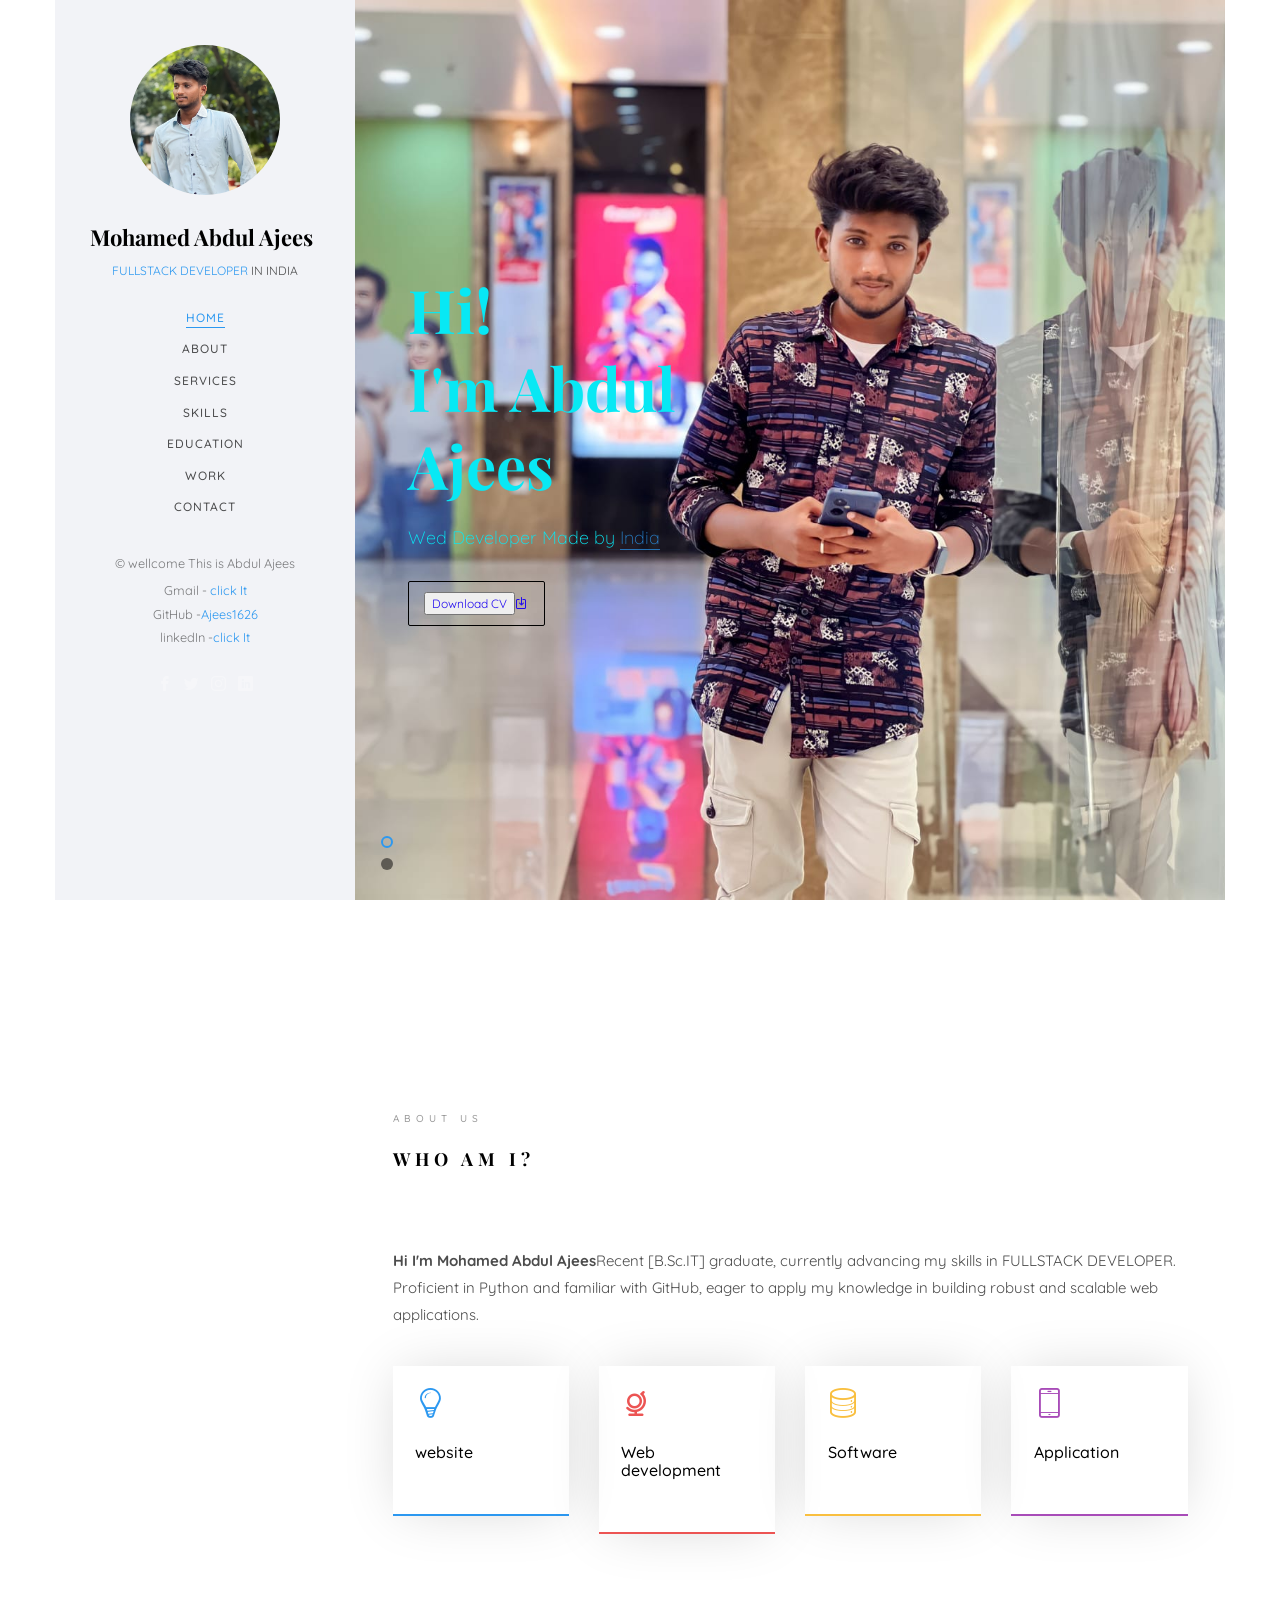
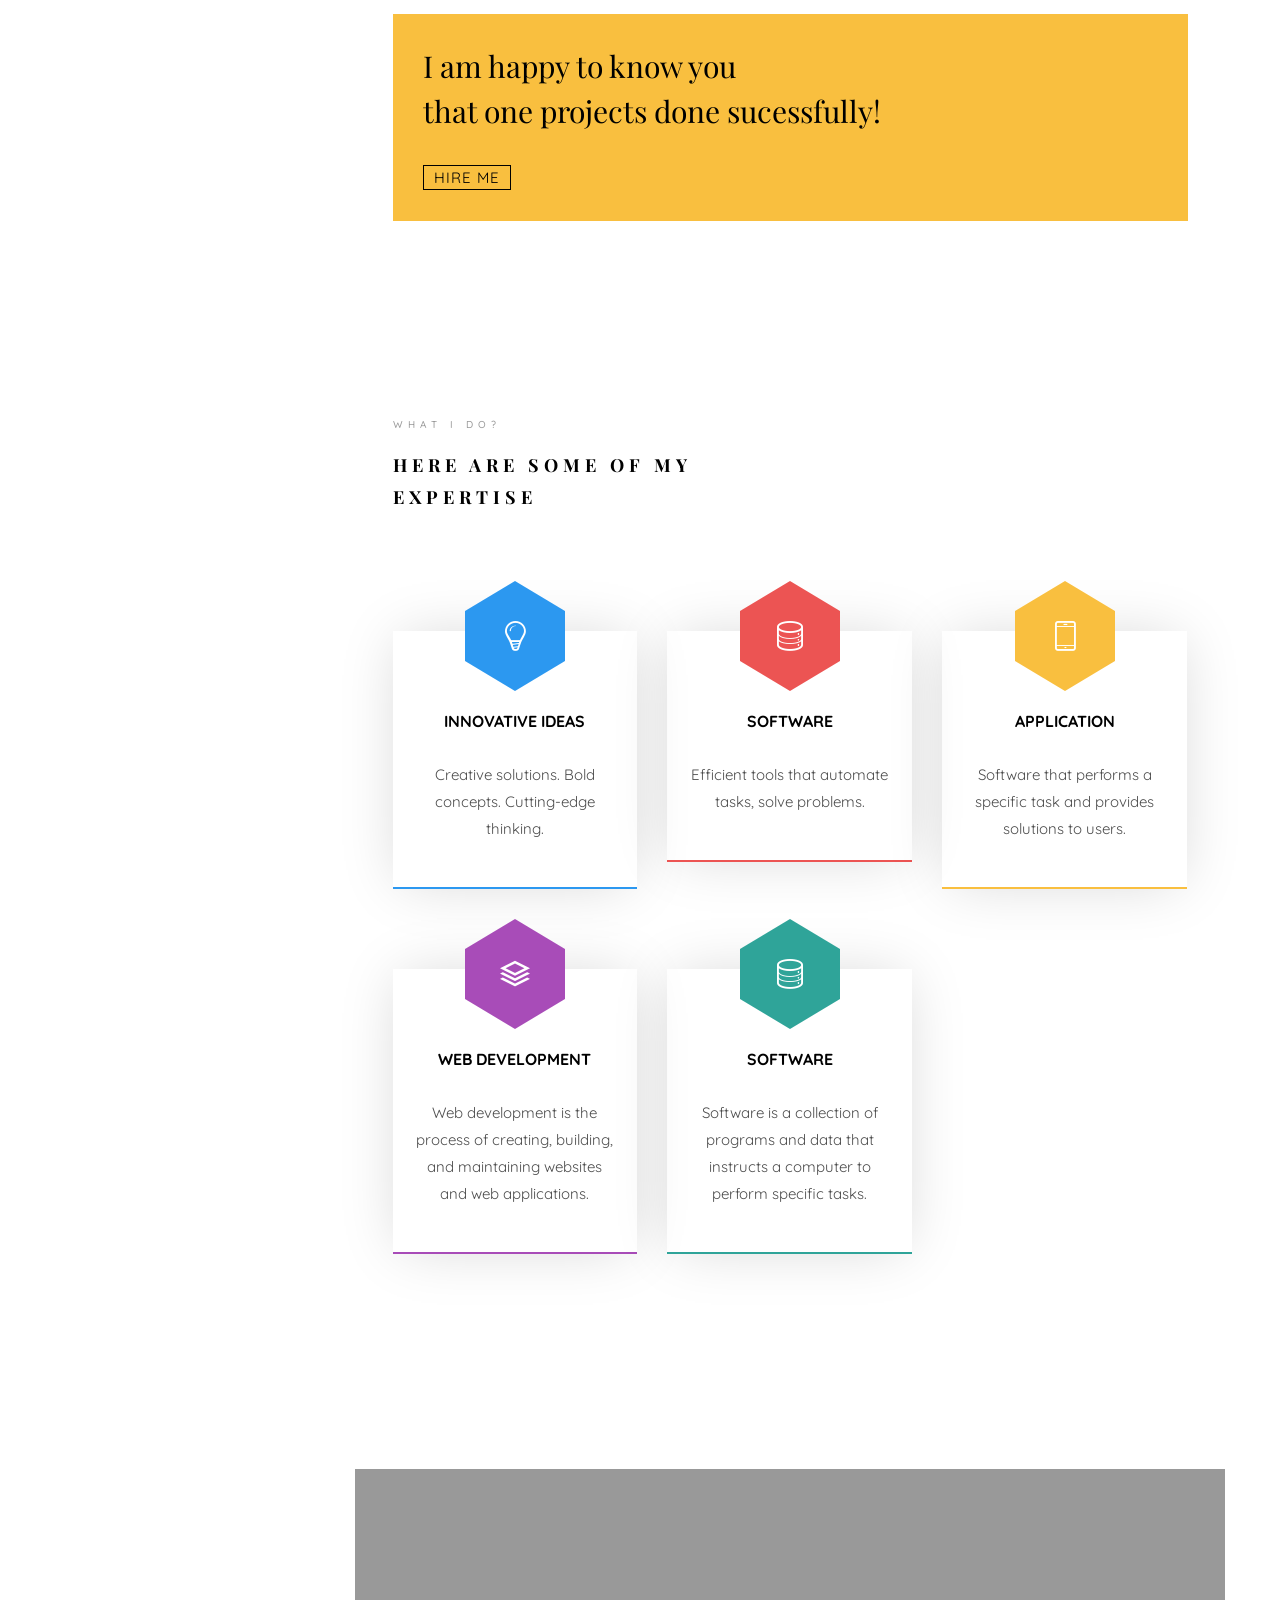
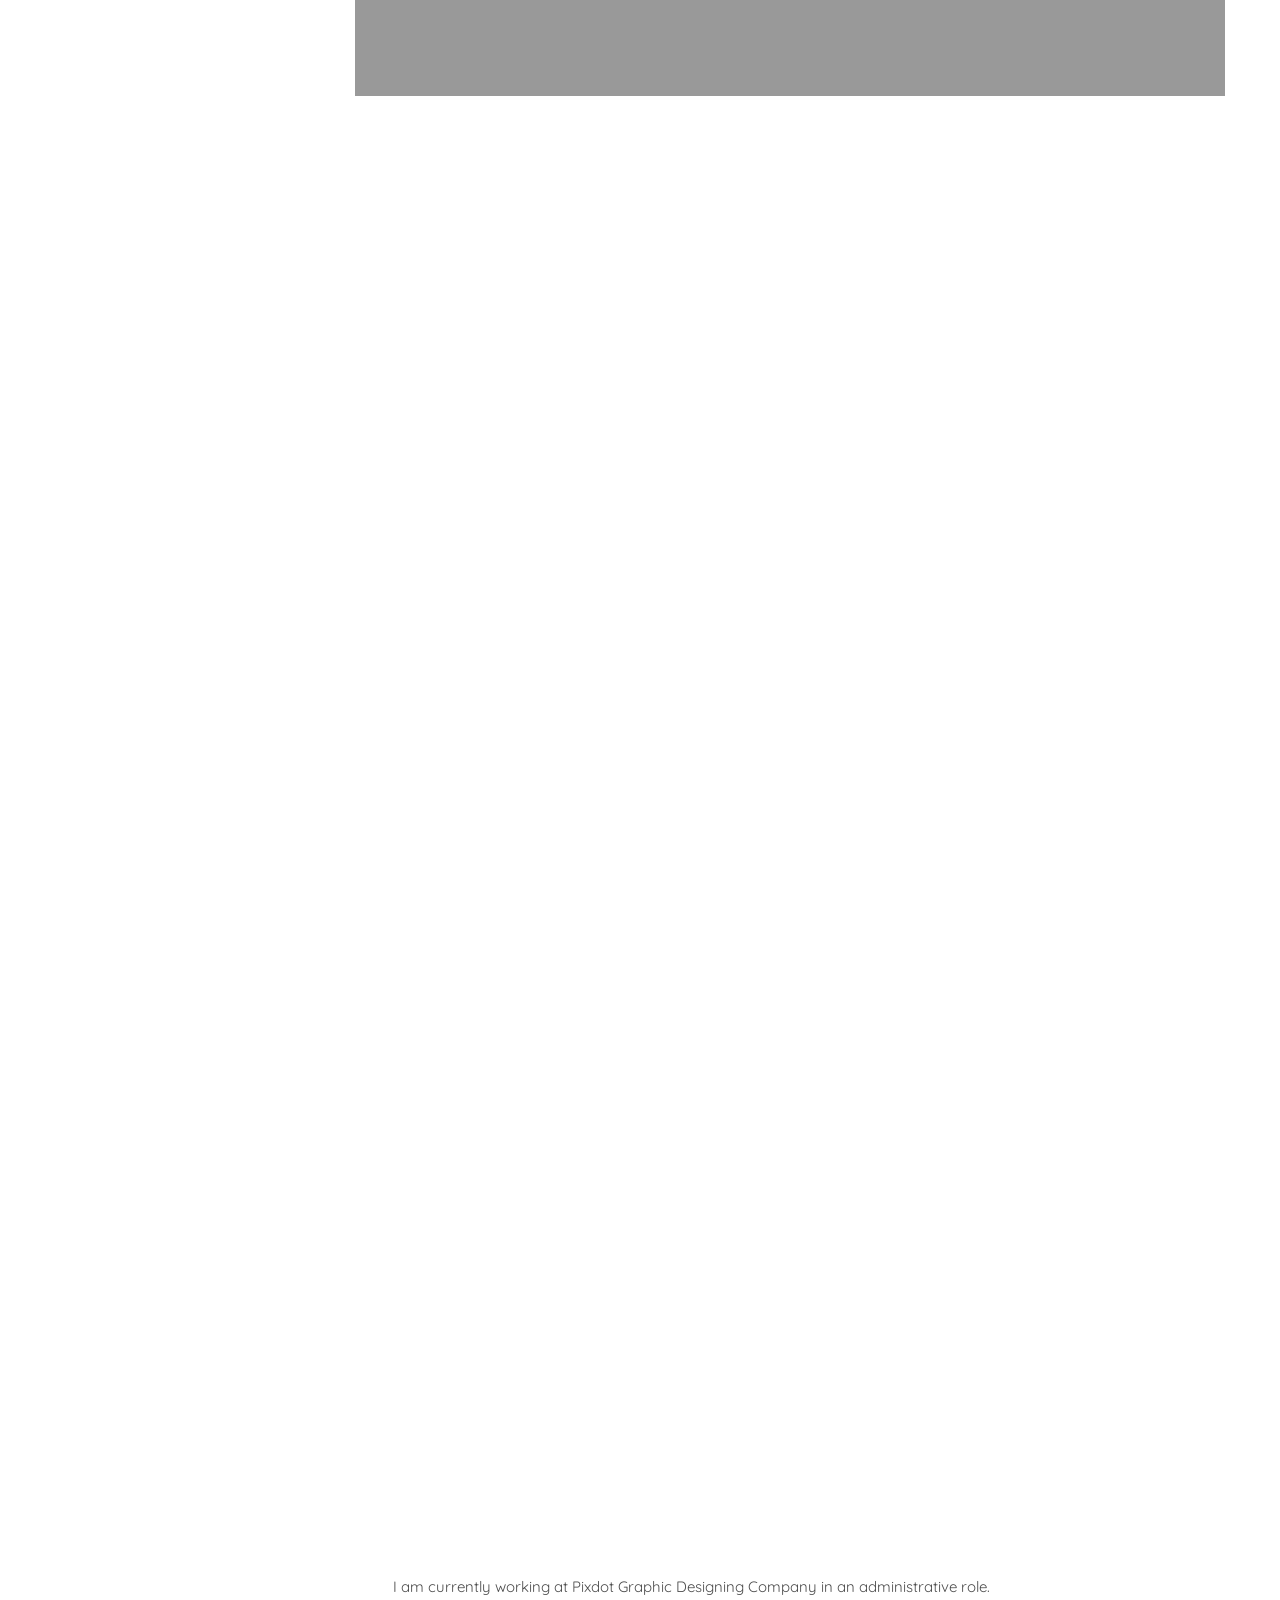
==== commit bba9326f: "update" ====
--- a/index.html
+++ b/index.html
@@ -1,5 +1,5 @@
 <!DOCTYPE HTML>
-<html>
+<html lang="en">
 	<head>
 	<meta charset="utf-8">
 	<meta http-equiv="X-UA-Compatible" content="IE=edge">
@@ -58,7 +58,7 @@
 			<div class="text-center">
 				<div class="author-img" style="background-image: url(images/firstp1.jpg);"></div>
 				<h1 id="colorlib-logo"><a href="index.html">Mohamed Abdul Ajees</a></h1>
-				<span class="position"><a href="#">fullstack Devaloper</a> in India</span>
+				<span class="position"><a href="#">fullstack Developer</a> in India</span>
 			</div>
 			<nav id="colorlib-main-menu" role="navigation" class="navbar">
 				<div id="navbar" class="collapse">
@@ -68,7 +68,6 @@
 						<li><a href="#" data-nav-section="services">Services</a></li>
 						<li><a href="#" data-nav-section="skills">Skills</a></li>
 						<li><a href="#" data-nav-section="education">Education</a></li>
-						<li><a href="#" data-nav-section="experience">Experience</a></li>
 						<li><a href="#" data-nav-section="work">Work</a></li>
 						<li><a href="#" data-nav-section="contact">Contact</a></li>
 					</ul>
@@ -77,8 +76,8 @@
 
 			<div class="colorlib-footer">
 				<p><small>&copy; <!-- Link back to Colorlib can't be removed. Template is licensed under CC BY 3.0. -->
-Copyright <script>document.write(new Date().getFullYear());</script> All rights reserved. Made with <i class="icon-heart" aria-hidden="true"></i> by <a href="https://colorlib.com" target="_blank">Colorlib</a>
-<!-- Link back to Colorlib can't be removed. Template is licensed under CC BY 3.0. --> </span> <span>Distributed by <a href="https://themewagon.com" target="_blank">ThemeWagon</a></span> <span>Demo Images: <a href="https://unsplash.com/" target="_blank">Unsplash.com</a></span></small></p>
+wellcome This is Abdul Ajees <br>Gmail - <a href="mailto:abdulajees2609@gmail.com" target="_blank">click It</a>
+<!-- Link back to Colorlib can't be removed. Template is licnesed under CC BY 3.0. --> </span> <span>GitHub -<a href="https://github.com/Ajees1626" target="_blank">Ajees1626</a></span> <span>linkedIn -<a href="https://www.linkedin.com/in/mohamed-abdul-ajees-081803313" target="_blank">click It</a></span></small></p>
 				<ul>
 					<li><a href="#"><i class="icon-facebook2"></i></a></li>
 					<li><a href="#"><i class="icon-twitter2"></i></a></li>
@@ -101,8 +100,8 @@
 					   				<div class="slider-text-inner js-fullheight">
 					   					<div class="desc">
 						   					<h1>Hi! <br>I'm Abdul Ajees</h1>
-						   					<h2>100% html5 bootstrap templates Made by <a href="https://colorlib.com/" target="_blank">colorlib.com</a></h2>
-												<p><a class="btn btn-primary btn-learn">Download CV <i class="icon-download4"></i></a></p>
+						   					<h2>Wed Developer Made by <a href="https://colorlib.com/" target="_blank">India</a></h2>
+												<p><a class="btn btn-primary btn-learn" href="file:///C:/Users/Admin/Documents/Abdul%20Ajees%20resume.pdf" target="_blank" download="My_resume.pdf"><button>Download CV</button><i class="icon-download4"></i></a></p>
 											</div>
 					   				</div>
 					   			</div>
@@ -116,8 +115,8 @@
 					   			<div class="col-md-6 col-md-offset-3 col-md-pull-3 col-sm-12 col-xs-12 js-fullheight slider-text">
 					   				<div class="slider-text-inner">
 					   					<div class="desc">
-						   					<h1>I am <br>a Web Devaloper</h1>
-												<h2>100% html5 bootstrap templates Made by <a href="https://colorlib.com/" target="_blank">colorlib.com</a></h2>
+						   					<h1>I am <br>a Web Developer</h1>
+												<h2>Specializing in creating responsive and user-friendly websites with a focus on modern design and efficient coding practices. <a href="https://colorlib.com/" target="_blank">India</a></h2>
 												<p><a class="btn btn-primary btn-learn">View Portfolio <i class="icon-briefcase3"></i></a></p>
 											</div>
 					   				</div>
@@ -138,7 +137,7 @@
 									<div class="about-desc">
 										<span class="heading-meta">About Us</span>
 										<h2 class="colorlib-heading">Who Am I?</h2>
-										<p><strong>Hi I'm Mohamed Abdul Ajees</strong>Recent [B.Sc.IT] graduate, currently advancing my skills in FULLSTACK DEVALOPER. Proficient in Python and familiar with GitHub, eager to apply my knowledge in building robust and scalable web applications.</p>
+										<p><strong>Hi I'm Mohamed Abdul Ajees</strong>Recent [B.Sc.IT] graduate, currently advancing my skills in FULLSTACK DEVELOPER. Proficient in Python and familiar with GitHub, eager to apply my knowledge in building robust and scalable web applications.</p>
 									</div>
 								</div>
 							</div>
@@ -152,7 +151,7 @@
 								<div class="col-md-3 animate-box" data-animate-effect="fadeInRight">
 									<div class="services color-2">
 										<span class="icon2"><i class="icon-globe-outline"></i></span>
-										<h3>Web devalopment</h3>
+										<h3>Web development</h3>
 									</div>
 								</div>
 								<div class="col-md-3 animate-box" data-animate-effect="fadeInTop">
@@ -231,7 +230,7 @@
 									<i class="icon-layers2"></i>
 								</span>
 								<div class="desc">
-									<h3>Webd evalopment</h3>
+									<h3>Web development</h3>
 									<p>Web development is the process of creating, building, and maintaining websites and web applications.</p>
 								</div>
 							</div>
@@ -277,7 +276,7 @@
 					</div>
 					<div class="row">
 						<div class="col-md-12 animate-box" data-animate-effect="fadeInLeft">
-							<p>FULLSTACK DEVALOPER, skilled in both frontend and backend technologies. Expertise in creating dynamic, responsive websites and applications with a focus on delivering comprehensive and innovative solutions.</p>
+							<p>FULLSTACK DEVELOPER, skilled in both frontend and backend technologies. Expertise in creating dynamic, responsive websites and applications with a focus on delivering comprehensive and innovative solutions.</p>
 						</div>
 						<div class="col-md-6 animate-box" data-animate-effect="fadeInLeft">
 							<div class="progress-wrap">
@@ -351,11 +350,9 @@
 									         <div class="panel-body">
 									            <div class="row">
 										      		<div class="col-md-6">
-										      			<p>Far far away, behind the word mountains, far from the countries Vokalia and Consonantia, there live the blind texts. </p>
+										      			<p>Recent <strong>B.Sc.Information Technology</strong> graduate from JP College of Arts and Science, Tenkasi, Class of 2024. </p>
 										      		</div>
-										      		<div class="col-md-6">
-										      			<p>Separated they live in Bookmarksgrove right at the coast of the Semantics, a large language ocean.</p>
-										      		</div>
+										      		
 										      	</div>
 									         </div>
 									    </div>
@@ -369,11 +366,8 @@
 									    </div>
 									    <div id="collapseTwo" class="panel-collapse collapse" role="tabpanel" aria-labelledby="headingTwo">
 									        <div class="panel-body">
-									            <p>Far far away, behind the word <strong>mountains</strong>, far from the countries Vokalia and Consonantia, there live the blind texts. Separated they live in Bookmarksgrove right at the coast of the Semantics, a large language ocean.</p>
-													<ul>
-														<li>Separated they live in Bookmarksgrove right</li>
-														<li>Separated they live in Bookmarksgrove right</li>
-													</ul>
+									            <p>I am currently studying <strong>Fullstack Development</strong> at Besant Technology. I have completed the Python course and am familiar with GitHub.</p>
+													
 									        </div>
 									    </div>
 									</div>
@@ -386,7 +380,7 @@
 									    </div>
 									    <div id="collapseThree" class="panel-collapse collapse" role="tabpanel" aria-labelledby="headingThree">
 									        <div class="panel-body">
-									            <p>Far far away, behind the word <strong>mountains</strong>, far from the countries Vokalia and Consonantia, there live the blind texts. Separated they live in Bookmarksgrove right at the coast of the Semantics, a large language ocean.</p>	
+									            <p>I completed my <strong>10th</strong> and <strong>12th</strong> grades at Veeramamunivar Higher Secondary School in Tenkasi.</p>	
 									        </div>
 									    </div>
 									</div>
@@ -398,98 +392,14 @@
 				</div>
 			</section>
 
-			<section class="colorlib-experience" data-section="experience">
-				<div class="colorlib-narrow-content">
-					<div class="row">
-						<div class="col-md-6 col-md-offset-3 col-md-pull-3 animate-box" data-animate-effect="fadeInLeft">
-							<span class="heading-meta">Experience</span>
-							<h2 class="colorlib-heading animate-box">Work Experience</h2>
-						</div>
-					</div>
-					<div class="row">
-						<div class="col-md-12">
-				         <div class="timeline-centered">
-					         <article class="timeline-entry animate-box" data-animate-effect="fadeInLeft">
-					            <div class="timeline-entry-inner">
-
-					               <div class="timeline-icon color-1">
-					                  <i class="icon-pen2"></i>
-					               </div>
-
-					               <div class="timeline-label">
-					                  <h2><a href="#">Full Stack Developer</a> <span>2017-2018</span></h2>
-					                  <p>Tolerably earnestly middleton extremely distrusts she boy now not. Add and offered prepare how cordial two promise. Greatly who affixed suppose but enquire compact prepare all put. Added forth chief trees but rooms think may.</p>
-					               </div>
-					            </div>
-					         </article>
-
-
-					         <article class="timeline-entry animate-box" data-animate-effect="fadeInRight">
-					            <div class="timeline-entry-inner">
-					               <div class="timeline-icon color-2">
-					                  <i class="icon-pen2"></i>
-					               </div>
-					               <div class="timeline-label">
-					               	<h2><a href="#">Front End Developer at Google Company</a> <span>2017-2018</span></h2>
-					                  <p>Even the all-powerful Pointing has no control about the blind texts it is an almost unorthographic life One day however a small line of blind text by the name of Lorem Ipsum decided to leave for the far World of Grammar.</p>
-					               </div>
-					            </div>
-					         </article>
-
-					         <article class="timeline-entry animate-box" data-animate-effect="fadeInLeft">
-					            <div class="timeline-entry-inner">
-					               <div class="timeline-icon color-3">
-					                  <i class="icon-pen2"></i>
-					               </div>
-					               <div class="timeline-label">
-					               	<h2><a href="#">System Analyst</a> <span>2017-2018</span></h2>
-					                  <p>Even the all-powerful Pointing has no control about the blind texts it is an almost unorthographic life One day however a small line of blind text by the name of Lorem Ipsum decided to leave for the far World of Grammar.</p>
-					               </div>
-					            </div>
-					         </article>
-
-					         <article class="timeline-entry animate-box" data-animate-effect="fadeInTop">
-					            <div class="timeline-entry-inner">
-					               <div class="timeline-icon color-4">
-					                  <i class="icon-pen2"></i>
-					               </div>
-					               <div class="timeline-label">
-					               	<h2><a href="#">Creative Designer</a> <span>2017-2018</span></h2>
-					                  <p>Even the all-powerful Pointing has no control about the blind texts it is an almost unorthographic life One day however a small line of blind text by the name of Lorem Ipsum decided to leave for the far World of Grammar.</p>
-					               </div>
-					            </div>
-					         </article>
-
-					         <article class="timeline-entry animate-box" data-animate-effect="fadeInLeft">
-					            <div class="timeline-entry-inner">
-					               <div class="timeline-icon color-5">
-					                  <i class="icon-pen2"></i>
-					               </div>
-					               <div class="timeline-label">
-					               	<h2><a href="#">UI/UX Designer at Envato</a> <span>2017-2018</span></h2>
-					                  <p>Even the all-powerful Pointing has no control about the blind texts it is an almost unorthographic life One day however a small line of blind text by the name of Lorem Ipsum decided to leave for the far World of Grammar.</p>
-					               </div>
-					            </div>
-					         </article>
-
-					         <article class="timeline-entry begin animate-box" data-animate-effect="fadeInBottom">
-					            <div class="timeline-entry-inner">
-					               <div class="timeline-icon color-none">
-					               </div>
-					            </div>
-					         </article>
-					      </div>
-					   </div>
-				   </div>
-				</div>
-			</section>
+			
 
 			<section class="colorlib-work" data-section="work">
 				<div class="colorlib-narrow-content">
 					<div class="row">
 						<div class="col-md-6 col-md-offset-3 col-md-pull-3 animate-box" data-animate-effect="fadeInLeft">
 							<span class="heading-meta">My Work</span>
-							<h2 class="colorlib-heading animate-box">Recent Work</h2>
+							<h2 class="colorlib-heading animate-box">Experience</h2>
 						</div>
 					</div>
 					<div><p>I am currently working at Pixdot Graphic Designing Company in an administrative role.</p></div>
--- a/css/style.css
+++ b/css/style.css
@@ -293,7 +293,7 @@
         #colorlib-hero .flexslider .slider-text > .slider-text-inner h1, #colorlib-hero .flexslider .slider-text > .slider-text-inner h2 {
           margin: 0;
           padding: 0;
-          color: rgb(8, 0, 236);
+          color: rgb(8, 232, 244);
           font-family: "Playfair Display", Georgia, serif; }
         #colorlib-hero .flexslider .slider-text > .slider-text-inner h1 {
           margin-bottom: 20px;
